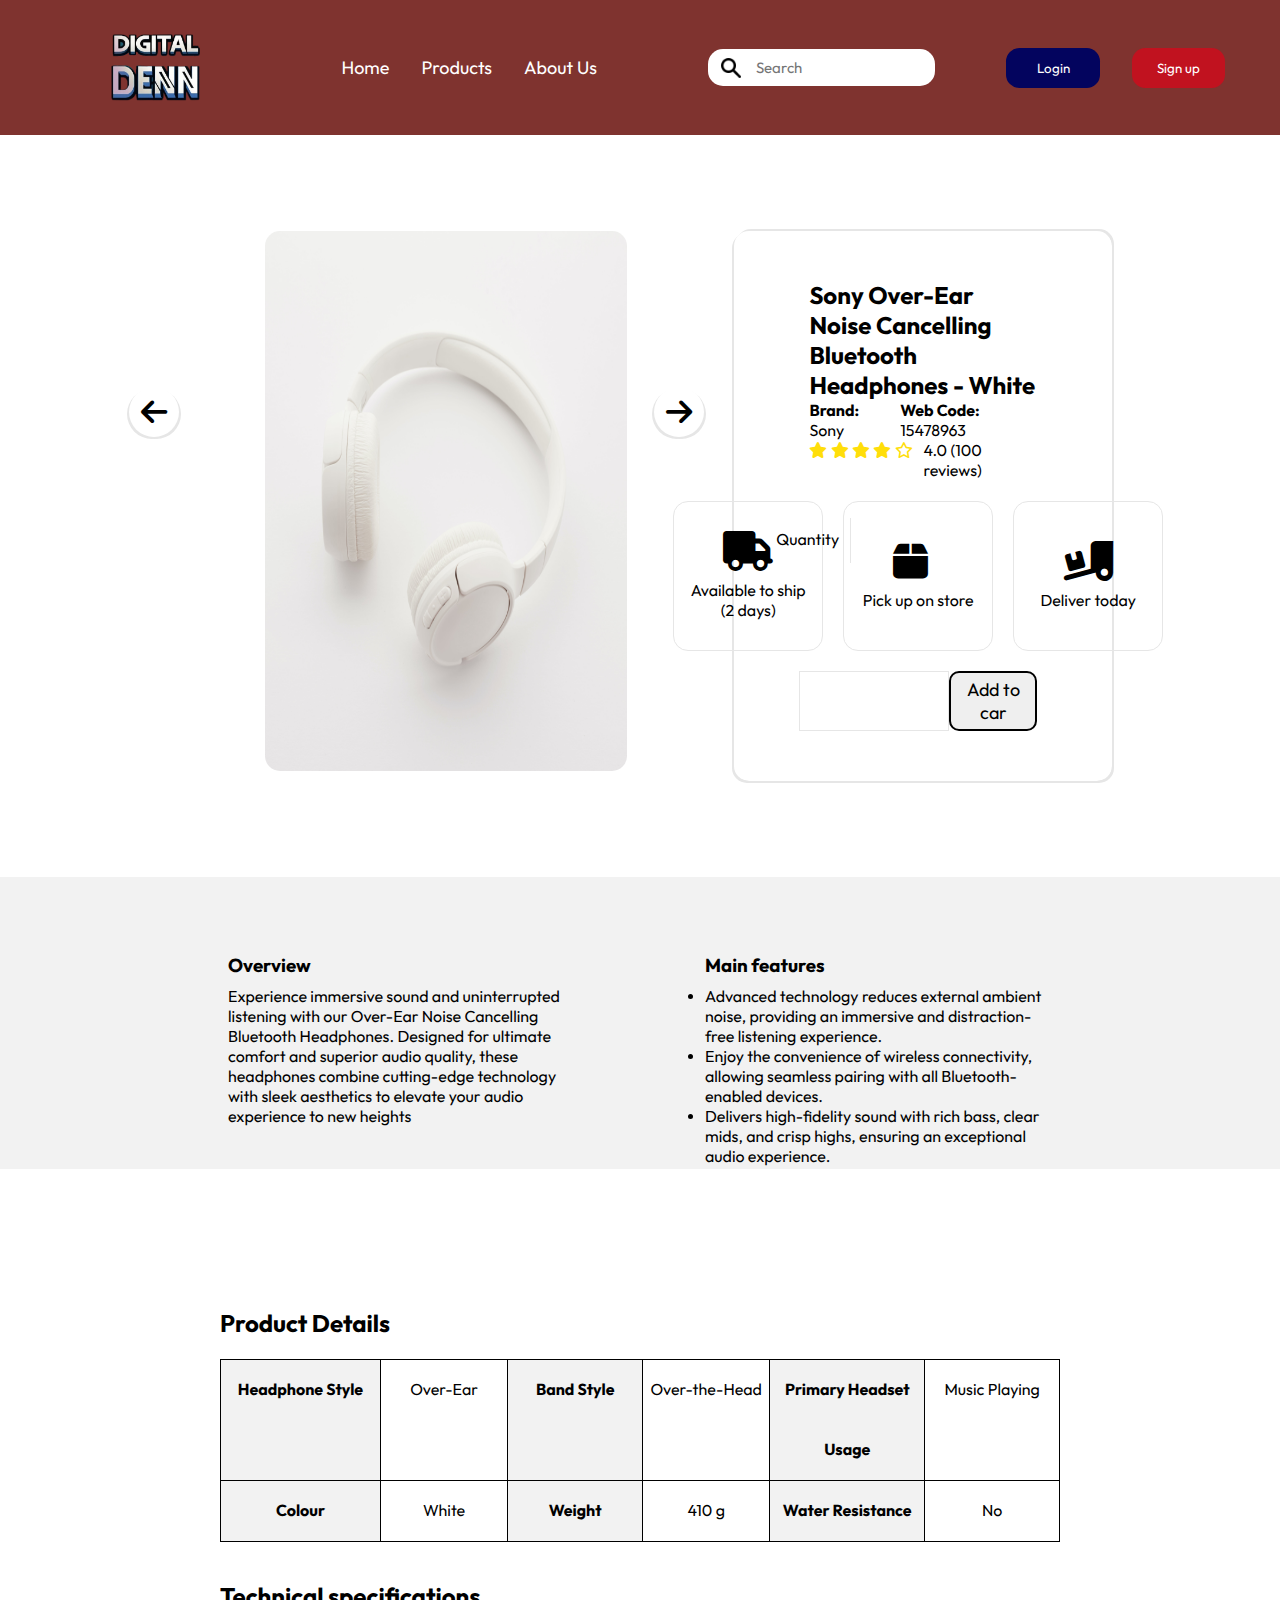
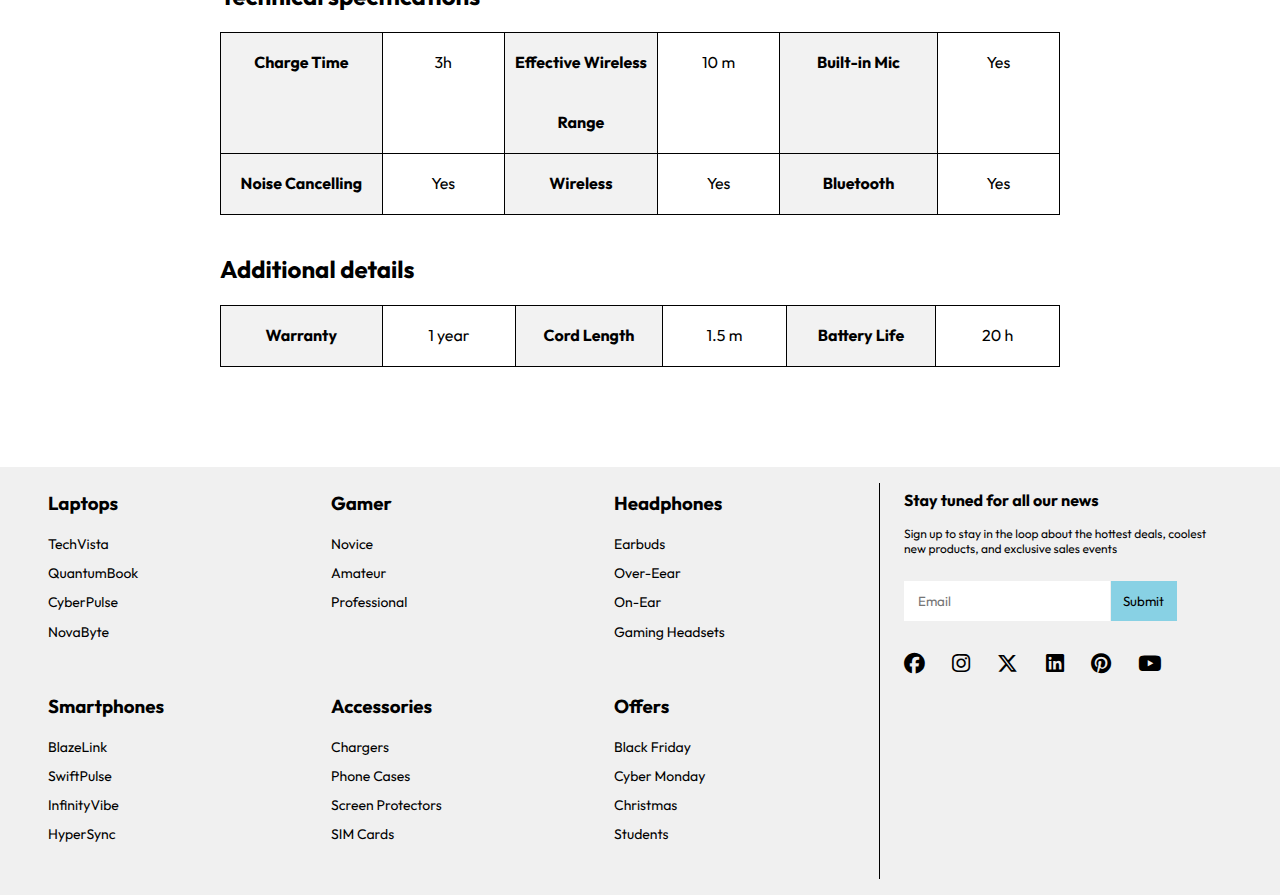
==== product.html @ 049ca64c "fixed merge conflict" ====
<!DOCTYPE html>
<html lang="en" dir="ltr">
    <head>
        <meta charset="utf-8">
        <meta name="v1ewport" content="width=device-width, initial-scale=1">
        <meta name="description" content="Joseph Terrado: Web developer">
        <meta name="keywords" content="web developer, web, developer, front-end, html, css, javascript, react, sql">
        <link rel="stylesheet" href="./assets/style/product.css" media="all">
        <link rel="shortcut icon" href="./assets/images/logo.png?v=2">
        <title>Products | Digital Den</title>
        <script src="assets/scripts/login.js" defer></script>
        <script src="assets/scripts/column-menu.js" defer></script>
        <script src="assets/scripts/footer-menu.js" defer></script>
    </head>
    <body>
        <header>
            <div class="flexbox">
                <div class="logo"><img src="./assets/images/logo.png" alt="webpage logo"></div>
                <nav>
                    <div class="menu-icon"><i class="fa-solid fa-bars"></i></div>
                    <div class="display-menu">
                        <ul>
                            <li><a href="./index.html">Home</a></li>
                            <li><a href="./product.html">Products</a></li>
                            <li><a href="">About Us</a></li>
                        </ul>
                    </div>
                    <ul>
                        <li><a href="./index.html">Home</a></li>
                        <li><a href="./product.html">Products</a></li>
                        <li><a href="">About Us</a></li>
                    </ul>
                </nav>
                <div class="search-div">
                    <div class="loupe"><i class="fa-solid fa-magnifying-glass"></i></div>
                    <input type="search" placeholder="Search" class="search1">
                    <div class="display-input"><input type="search" placeholder="Search" class="search2"></div>
                </div>
                <div class="access-div">
                    <div class="user-icon-div remove-on-login"><div><i class="fa-regular fa-user"></i></div></div>
                    <div class="user-logged-in-div"><div><i class="fa-regular fa-user"></i></div></div>
                    <button class="log-in remove-on-login">Login</button>
                    <button class="sign-up remove-on-login">Sign up</button>
                    <div class="display-account-buttons">
                        <button class="log-in remove-on-login">Login</button>
                        <button class="sign-up remove-on-login">Sign up</button>
                    </div>
                </div>
            </div>
        </header>
        <main>
                <section class="row container sections-detail-products">
                    <div class="column product-image ">
                        <!--Photo by Sound On: https://www.pexels.com/photo/white-wireless-headphones-3394650/-->
                        <figure class="flex-center">
                            <img src="./assets/images/headphones-1.jpg"/>
                        </figure>
                        <div class="flex-center right-arrow">
                            <i class="fa-solid fa-arrow-right"></i>
                        </div>
                        <div class="flex-center left-arrow">
                            <i class="fa-solid fa-arrow-left"></i>
                        </div>
                        
                    </div >
                    <div class="column product-overview flex-center">
                        <div class="product-titles">
                             <h2>Sony Over-Ear Noise Cancelling Bluetooth Headphones - White</h2>
                             <div class="product-details row">
                                <p><span class="bold-letter">Brand: </span>Sony</p>
                                <p><span class="bold-letter">Web Code: </span> 15478963</p>
                             </div>
                            <div class="reviews-section row ">
                                <div class="review-stars">
                                     <i class="fa-solid fa-star"></i>
                                     <i class="fa-solid fa-star"></i>
                                     <i class="fa-solid fa-star"></i>
                                     <i class="fa-solid fa-star"></i>
                                     <i class="fa-regular fa-star"></i>
                                 </div>
                                 <p>4.0 (100 reviews)</p>
                             </div>
                        </div>
                        <div class="row">
                            <div class="column purchase-options flex-center">
                                <i class="fa-solid fa-truck shipping-items"></i>
                                <p>Available to ship</p>
                                <p>(2 days)</p>
                            </div >
                            <div class="column purchase-options flex-center">
                                <i class="fa-solid fa-box shipping-items"></i>
                                <p>Pick up on store</p>
                            </div >
                            <div class="column purchase-options flex-center">
                                <i class="fa-solid fa-truck-ramp-box shipping-items"></i>
                                <p>Deliver today</p>
                            </div >
                        </div>
                        <div class="add-quantity-options ">
                             <p>Quantity</p>
                             <input type="text" class="quantity">
                             <button class="add-to-car">Add to car</button>
                        </div>
                    </div>
                </section>

                <section class="product-specifications sections-detail-products">
                    <div class="row container">
                        <div class="column product-description ">
                            <h3> Overview</h3>    
                            <p>
                                Experience immersive sound and uninterrupted listening with our Over-Ear Noise Cancelling Bluetooth Headphones. Designed for ultimate comfort and superior audio quality, 
                                these headphones combine cutting-edge technology with sleek aesthetics to elevate your 
                                audio experience to new heights
                            </p>
                        </div >
                        <div class="column product-description ">
                            <h3> Main features</h3>    
                            <ul>
                                 <li>Advanced technology reduces external ambient noise, providing an immersive and distraction-free listening experience.</li>

                                 <li>Enjoy the convenience of wireless connectivity, allowing seamless pairing with all Bluetooth-enabled devices.</li>

                                 <li>Delivers high-fidelity sound with rich bass, clear mids, and crisp highs, ensuring an exceptional audio experience.</li>
                            </ul>
                        </div>
                    </div>
                </section>

                <section class="product-specifications-tables container sections-detail-products">
                    <div>
                    <h2>Product Details</h2>
                    <table class="table">
                        <tr>
                          <td>Headphone Style</td>
                          <td>Over-Ear</td>
                          <td>Band Style</td>
                          <td>Over-the-Head</td>
                          <td>Primary Headset Usage</td>
                          <td>Music Playing</td>
                        </tr>
                        <tr>
                          <td>Colour</td>
                          <td>White</td>
                          <td>Weight</td>
                          <td>410 g</td>
                          <td>Water Resistance</td>
                          <td>No</td>
                        </tr>
                      </table>
                    </div>
                    <div>
                      <h2>Technical specifications</h2>
                      <table class="table">
                          <tr>
                            <td>Charge Time</td>
                            <td>3h</td>
                            <td>Effective Wireless Range</td>
                            <td>10 m</td>
                            <td>Built-in Mic</td>
                            <td>Yes</td>
                          </tr>
                          <tr>
                            <td>Noise Cancelling</td>
                            <td>Yes</td>
                            <td>Wireless</td>
                            <td>Yes</td>
                            <td>Bluetooth</td>
                            <td>Yes</td>
                          </tr>
                        </table>
                    </div>
                    <div>
                        <h2>Additional details</h2>
                        <table class="table">
                            <tr>
                              <td>Warranty</td>
                              <td>1 year</td>
                              <td>Cord Length</td>
                              <td>1.5 m</td>
                              <td>Battery Life</td>
                              <td>20 h</td>
                            </tr>
                          </table>
                      </div>
                </section>
        </main>
        <footer>
            <div class="container flex-footer">
                <section class="user-help-section">
                    <div class="list-user-section">
                        <i class="fa-solid fa-arrow-down"></i>
                        <h3>Laptops</h3>
                        <ul>
                            <li><a href="">TechVista</a></li>
                            <li><a href="">QuantumBook</a></li>
                            <li><a href="">CyberPulse</a></li>
                            <li><a href="">NovaByte</a></li>
                        </ul>
                    </div>
                    <div class="list-user-section">
                        <i class="fa-solid fa-arrow-down"></i>
                        <h3>Gamer</h3>
                        <ul>
                            <li><a href="">Novice</a></li>
                            <li><a href="">Amateur</a></li>
                            <li><a href="">Professional</a></li>
                        </ul>
                    </div>
                    <div class="list-user-section">
                        <i class="fa-solid fa-arrow-down"></i>
                        <h3>Headphones</h3>
                        <ul>
                            <li><a href="">Earbuds</a></li>
                            <li><a href="">Over-Eear</a></li>
                            <li><a href="">On-Ear</a></li>
                            <li><a href="">Gaming Headsets</a></li>
                        </ul>
                    </div>
                    <div class="list-user-section">
                        <i class="fa-solid fa-arrow-down"></i>
                        <h3>Smartphones</h3>
                        <ul>
                            <li><a href="">BlazeLink</a></li>
                            <li><a href="">SwiftPulse</a></li>
                            <li><a href="">InfinityVibe</a></li>
                            <li><a href="">HyperSync</a></li>
                        </ul>
                    </div>
                    <div class="list-user-section">
                        <i class="fa-solid fa-arrow-down"></i>
                        <h3>Accessories</h3>
                        <ul>
                            <li><a href="">Chargers</a></li>
                            <li><a href="">Phone Cases</a></li>
                            <li><a href="">Screen Protectors</a></li>
                            <li><a href="">SIM Cards</a></li>
                        </ul>
                    </div>
                    <div class="list-user-section">
                        <i class="fa-solid fa-arrow-down"></i>
                        <h3>Offers</h3>
                        <ul>
                            <li><a href="">Black Friday</a></li>
                            <li><a href="">Cyber Monday</a></li>
                            <li><a href="">Christmas</a></li>
                            <li><a href="">Students</a></li>
                        </ul>
                    </div>
                </section>
                <section class="user-contact-section">
                    <div class="suscription-div">
                        <section>
                            <h4>Stay tuned for all our news</h4>
                            <p>Sign up to stay in the loop about 
                                the hottest deals, coolest new products, 
                                and exclusive sales events</p>
                        </section>
                        <form>
                            <input type="text" placeholder="Email">
                            <input type="submit">
                        </form>
                        <div class="social-media-icons">
                            <a href = "https://www.facebook.com"><i class="fa-brands fa-facebook"></i></a>
                            <a href = "https://www.instagram.com"><i class="fa-brands fa-instagram"></i></a>
                            <a href = "https://www.x.com"><i class="fa-brands fa-x-twitter"></i></a>
                            <a href = "https://www.linkedin.com"><i class="fa-brands fa-linkedin"></i></a>
                            <a href = "https://www.pinterest.com"><i class="fa-brands fa-pinterest"></i></a>
                            <a href = "https://www.youtube.com"><i class="fa-brands fa-youtube"></i></a>
                        </div>
                    </div>
                </section>
            </div>
        </footer> 

    </body>
---- assets/style/product.css ----
@charset "UTF-8";
@import url("./base.css");


.row{
  display: flex;
  gap: 10px;
}

.flex-center{
    display: flex;
    align-items: center;
    justify-content: center;
    flex-direction: column;
}
.column{
    height: 550px;
    border-radius: 15px;
}

.product-image {
    width: 60%;
}

.product-overview {
    width: 40%;
}

.product-image figure img{
    height: 540px;
    width: 65%;
    border-radius: 15px;
}


.product-image div{
    top:43%;
    background-color:var(--white-bg-color);
    height: 50px;
    width: 50px;
    border-radius: 50%;
    box-shadow: 2px 2px #e6e6e6, -2px 2px #e6e6e6;
    cursor: pointer;
}

.bold-letter{
    font-weight: bold;
}

.product-image i{
    font-size: 30px;
}

.product-image .left-arrow{
    position: absolute;
    right: 86%;
}

.product-image .right-arrow{
    position: absolute;
    right: 45%;
}

.review-stars{
    width: 110px;
}

.review-stars i{
    color: #ffde0a;
}

.product-overview{
    box-shadow: 2px 2px #e6e6e6, -2px 2px #e6e6e6, 2px -2px #e6e6e6;
    padding: 25px;
}
.left-space{
    margin-left: 20px;
}

.row .purchase-options{
    border: 1px solid #e6e6e6;
    height: 150px;
    width: 150px;
    margin-top: 20px;
    margin-right: 10px;
    flex-direction: column;
    cursor: pointer;
}

.purchase-options .shipping-items{
    color: #000000;
    height: 50px;
    width: 50px;
    font-size: 40px;
}

.add-to-car{
    font-size: 18px;
    margin-right: 10px;
    height: 60px;
    width: 310px;
    border: 2px solid #000000;
    border-radius: 10px;
    margin-top: 20px;
}

.quantity{
    margin-top: 20px;
    border:1px solid #e6e6e6 ;
    width: 150px;
    height: 60px;
    text-align: center;
    padding-left: 90px;

}
.add-quantity-options {
    width: 100%;
    padding: 0 40px 0 40px;
    display: flex;
    justify-content: space-between;

}
.add-quantity-options p{
    position: absolute;
    top: 57.5%;
    right: 33.5%;
    width: 75px;
    height: 45px;
    line-height: 45px;
    border-right: 1px solid #e6e6e6 ;
}

.product-titles{
    padding: 0 50px 0 50px;
}

.product-description{
    height: 260px;
    padding: 60px;
    width: 50%;
}

.product-specifications{
    background-color: #f2f2f2;
}

.product-specifications h3{
    margin-bottom: 10px;
}

.sections-detail-products{
    margin-top: 80px;
}

.table{
    width: 100%;
    border: 1px solid #000000;
    border-collapse: collapse;
}

.table td{
    border: 1px solid #000000;
    width: 400px;
    height: 60px;
    text-align: center;
    line-height: 60px;
}

.table td:nth-child(odd){
    background-color: #f2f2f2;
    font-weight: bold;
}

.product-specifications-tables{
    padding: 60px;
}

.product-specifications-tables div {
    margin-bottom: 40px;
}

.product-specifications-tables div h2{
    margin-bottom: 20px;
}


/*------------------------------*/
/*----- RESPONSIVE DESIGN ------*/
/*------------------------------*/
@media screen and (max-width: 1028px) {
    
}


@media screen and (max-width: 897px) {
    
}

@media screen and (max-width: 803px) {
    
}

@media screen and (max-width: 526px) {

}

@media screen and (max-width: 410px) {

}
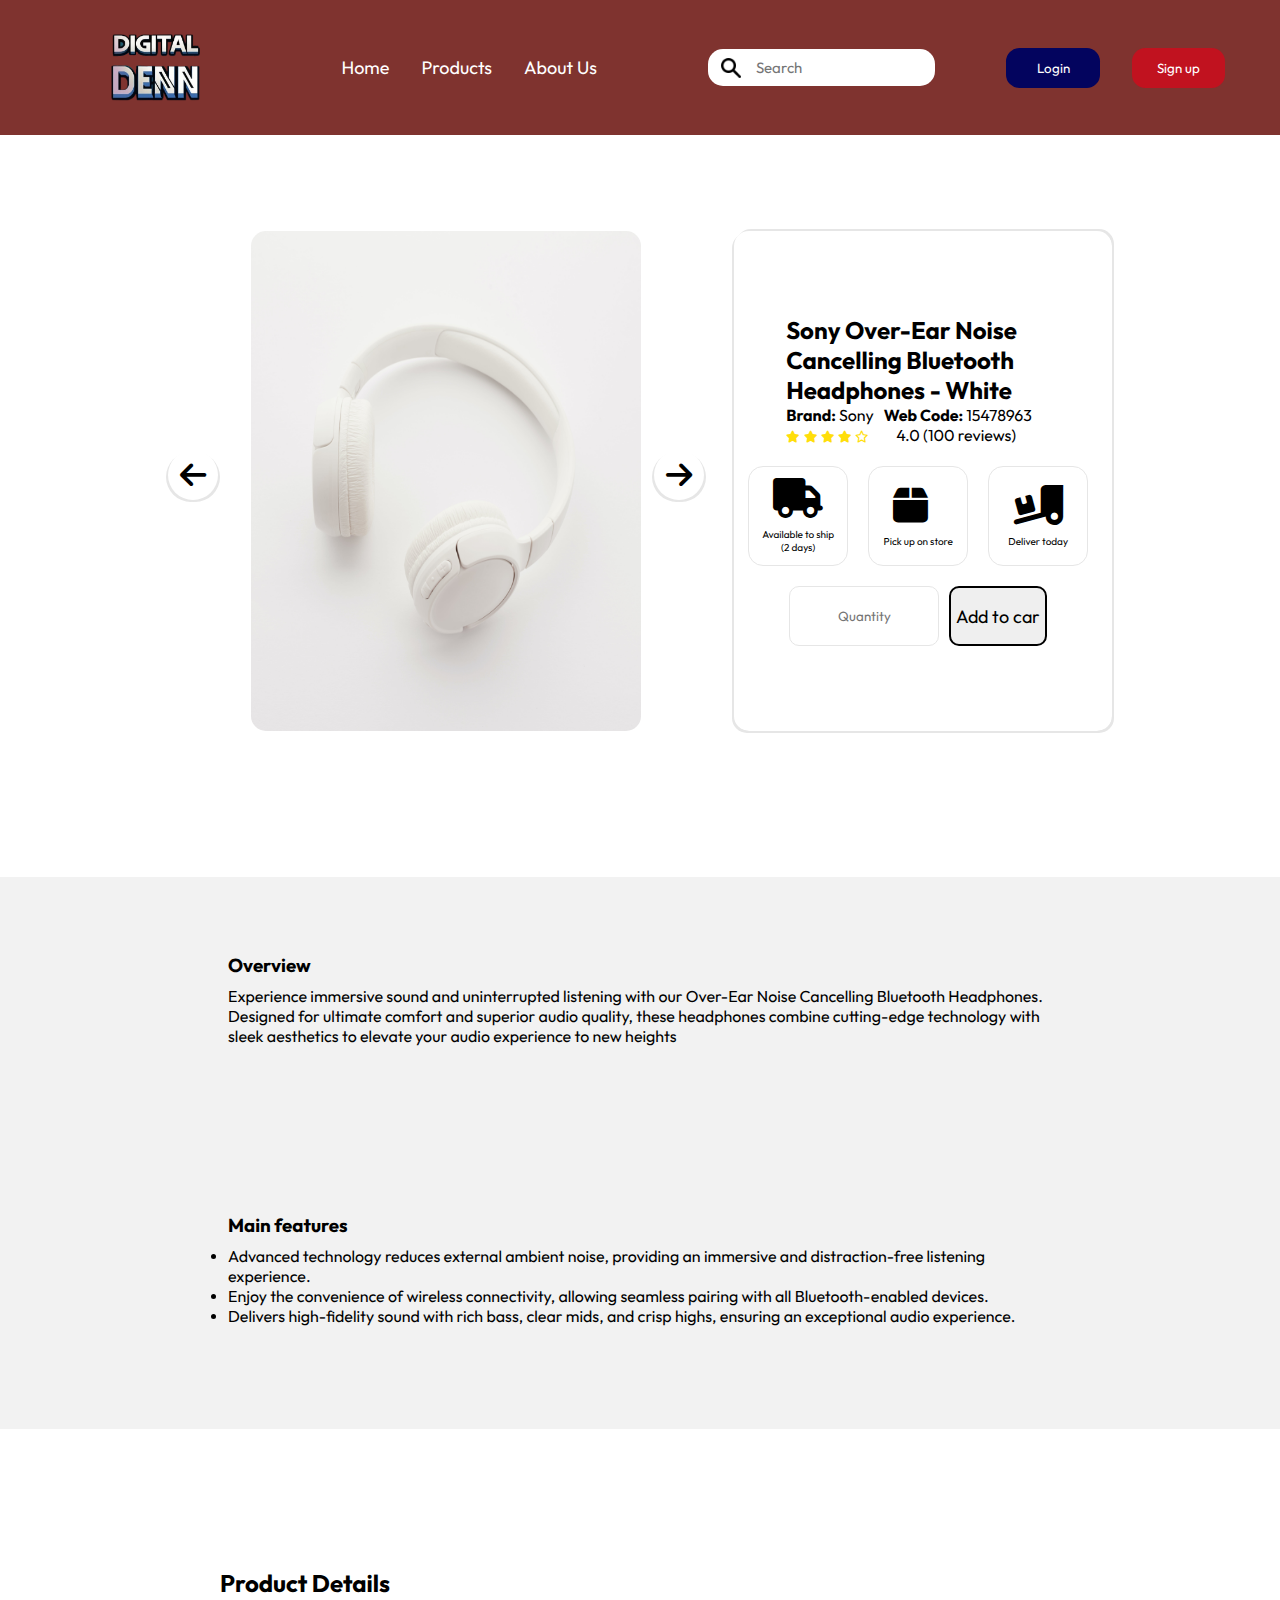
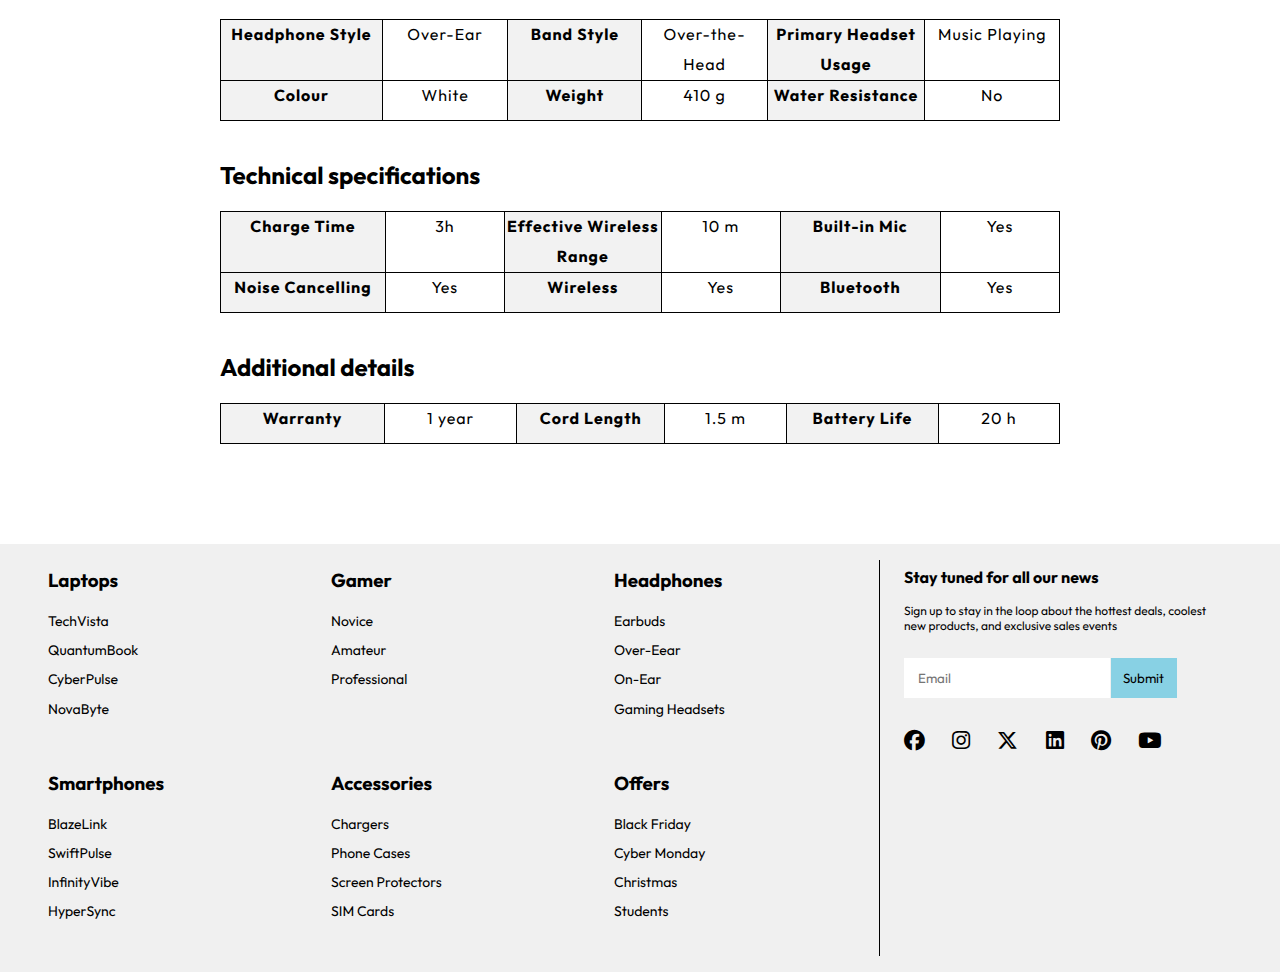
==== commit 528ac85c: "responsive design" ====
--- a/product.html
+++ b/product.html
@@ -6,11 +6,7 @@
         <meta name="description" content="Joseph Terrado: Web developer">
         <meta name="keywords" content="web developer, web, developer, front-end, html, css, javascript, react, sql">
         <link rel="stylesheet" href="./assets/style/product.css" media="all">
-        <link rel="shortcut icon" href="./assets/images/logo.png?v=2">
-        <title>Products | Digital Den</title>
-        <script src="assets/scripts/login.js" defer></script>
-        <script src="assets/scripts/column-menu.js" defer></script>
-        <script src="assets/scripts/footer-menu.js" defer></script>
+        <title>Home Page</title>
     </head>
     <body>
         <header>
@@ -37,8 +33,7 @@
                     <div class="display-input"><input type="search" placeholder="Search" class="search2"></div>
                 </div>
                 <div class="access-div">
-                    <div class="user-icon-div remove-on-login"><div><i class="fa-regular fa-user"></i></div></div>
-                    <div class="user-logged-in-div"><div><i class="fa-regular fa-user"></i></div></div>
+                    <div class="user-icon-div"><div><i class="fa-regular fa-user"></i></div></div>
                     <button class="log-in remove-on-login">Login</button>
                     <button class="sign-up remove-on-login">Sign up</button>
                     <div class="display-account-buttons">
@@ -81,7 +76,7 @@
                                  <p>4.0 (100 reviews)</p>
                              </div>
                         </div>
-                        <div class="row">
+                        <div class="items-row">
                             <div class="column purchase-options flex-center">
                                 <i class="fa-solid fa-truck shipping-items"></i>
                                 <p>Available to ship</p>
@@ -97,15 +92,14 @@
                             </div >
                         </div>
                         <div class="add-quantity-options ">
-                             <p>Quantity</p>
-                             <input type="text" class="quantity">
+                             <input type="text" class="quantity" placeholder="Quantity">
                              <button class="add-to-car">Add to car</button>
                         </div>
                     </div>
                 </section>
 
                 <section class="product-specifications sections-detail-products">
-                    <div class="row container">
+                    <div class="row-product container">
                         <div class="column product-description ">
                             <h3> Overview</h3>    
                             <p>
--- a/assets/style/product.css
+++ b/assets/style/product.css
@@ -6,6 +6,11 @@
   display: flex;
   gap: 10px;
 }
+.items-row{
+    display: flex;
+    gap: 10px;
+}
+
 
 .flex-center{
     display: flex;
@@ -110,8 +115,8 @@
     width: 150px;
     height: 60px;
     text-align: center;
-    padding-left: 90px;
-
+    border-radius: 10px;
+    padding-left: 20px;
 }
 .add-quantity-options {
     width: 100%;
@@ -187,23 +192,255 @@
 /*------------------------------*/
 /*----- RESPONSIVE DESIGN ------*/
 /*------------------------------*/
+@media screen and (max-width: 1224px) {
+    .reviews-section i {
+        font-size: 12px;
+    }
+    .review-stars{
+        width: 100px;
+    }
+
+    .row .purchase-options{
+        height: 100px;
+        width: 100px;
+    }
+
+    .purchase-options i{
+        font-size: 10px;
+    }
+    .purchase-options p{
+        font-size: 10px;
+    }
+    .product-image {
+        width: 60%;
+    }
+    
+    .product-overview{
+        width: 40%;
+        padding: 5px;
+        height: 500px;
+    }
+    
+    .product-image figure img{
+        height: 500px;
+        width: 70%;
+        border-radius: 15px;
+    }
+    
+    .product-image .left-arrow{
+        position: absolute;
+        top: 50%;
+        right: 83%;
+    }
+    
+    .product-image .right-arrow{
+        position: absolute;
+        top: 50%;
+        right: 45%;
+    }
+
+
+    .product-description {
+        width: 100%;
+    }
+
+    .table td{
+        border: 1px solid #000000;
+        width: 400px;
+        height: 40px;
+        text-align: center;
+        letter-spacing: 1px;
+        line-height: 30px;
+    }
+
+    .add-quantity-options {
+        width: 100%;
+        padding: 0 50px 0 50px;
+        display: flex;
+        gap: 10px;
+        justify-content: space-between;
+    }
+
+    .quantity{
+        padding: 10px;
+    }
+
+    .product-titles{
+        padding: 0 10px 0 10px;
+        width: 80%;
+    }
+    
+}
+
+@media screen and (max-width: 1477px) {
+    .reviews-section i {
+        font-size: 12px;
+    }
+    .review-stars{
+        width: 100px;
+    }
+
+    .row .purchase-options{
+        height: 100px;
+        width: 100px;
+    }
+
+    .purchase-options i{
+        font-size: 10px;
+    }
+    .purchase-options p{
+        font-size: 10px;
+    }
+    .product-image {
+        width: 60%;
+    }
+    
+    .product-overview{
+        width: 40%;
+        padding: 5px;
+        height: 500px;
+    }
+    
+    .product-image figure img{
+        height: 500px;
+        width: 70%;
+        border-radius: 15px;
+    }
+    
+    .product-image .left-arrow{
+        position: absolute;
+        top: 50%;
+        right: 83%;
+    }
+    
+    .product-image .right-arrow{
+        position: absolute;
+        top: 50%;
+        right: 45%;
+    }
+
+
+    .product-description {
+        width: 100%;
+    }
+
+    .table td{
+        border: 1px solid #000000;
+        width: 400px;
+        height: 40px;
+        text-align: center;
+        letter-spacing: 1px;
+        line-height: 30px;
+    }
+
+    .add-quantity-options {
+        width: 100%;
+        padding: 0 50px 0 50px;
+        display: flex;
+        gap: 10px;
+        justify-content: space-between;
+    }
+
+    .quantity{
+        padding: 10px;
+    }
+
+    .product-titles{
+        padding: 0 10px 0 10px;
+        width: 80%;
+    }
+    
+}
+
 @media screen and (max-width: 1028px) {
+    .reviews-section i {
+        font-size: 15px;
+    }
+    .review-stars{
+        width: 150px;
+    }
+
+    .row .purchase-options{
+        height: 130px;
+        width: 130px;
+    }
+    .row{
+        flex-direction: column;
+    }
+    .product-image {
+        width: 100%;
+    }
+    
+    .product-overview{
+        width: 100%;
+        padding: 15px;
+    }
+    
+    .product-image figure img{
+        height: 540px;
+        width: 90%;
+        border-radius: 15px;
+    }
+    
+    .product-image .left-arrow{
+        position: absolute;
+        top: 50%;
+        right: 83%;
+    }
+    
+    .product-image .right-arrow{
+        position: absolute;
+        top: 50%;
+        right: 12%;
+    }
+
+    .add-quantity-options p{
+        position: absolute;
+        top: 57.5%;
+        right: 33.5%;
+        width: 75px;
+        height: 45px;
+        line-height: 45px;
+        border-right: 1px solid #e6e6e6 ;
+    }
+    .product-description {
+        width: 100%;
+    }
+
+    .table td{
+        border: 1px solid #000000;
+        width: 400px;
+        height: 40px;
+        text-align: center;
+        letter-spacing: 1px;
+        line-height: 30px;
+    }
+
+    .add-quantity-options {
+        width: 100%;
+        padding: 0 80px 0 80px;
+        display: flex;
+        justify-content: space-between;
+    }
+
+    .quantity{
+        padding: 10px;
+    }
+
+    .product-titles{
+        padding: 0 80px 0 80px;
+    }
     
 }
 
 
 @media screen and (max-width: 897px) {
-    
-}
-
-@media screen and (max-width: 803px) {
-    
-}
-
-@media screen and (max-width: 526px) {
-
-}
-
-@media screen and (max-width: 410px) {
-
-}+    .add-quantity-options {
+        width: 100%;
+        padding: 0 40px 0 40px;
+
+    }
+    .add-to-car{
+        width: 200px;
+    }
+}
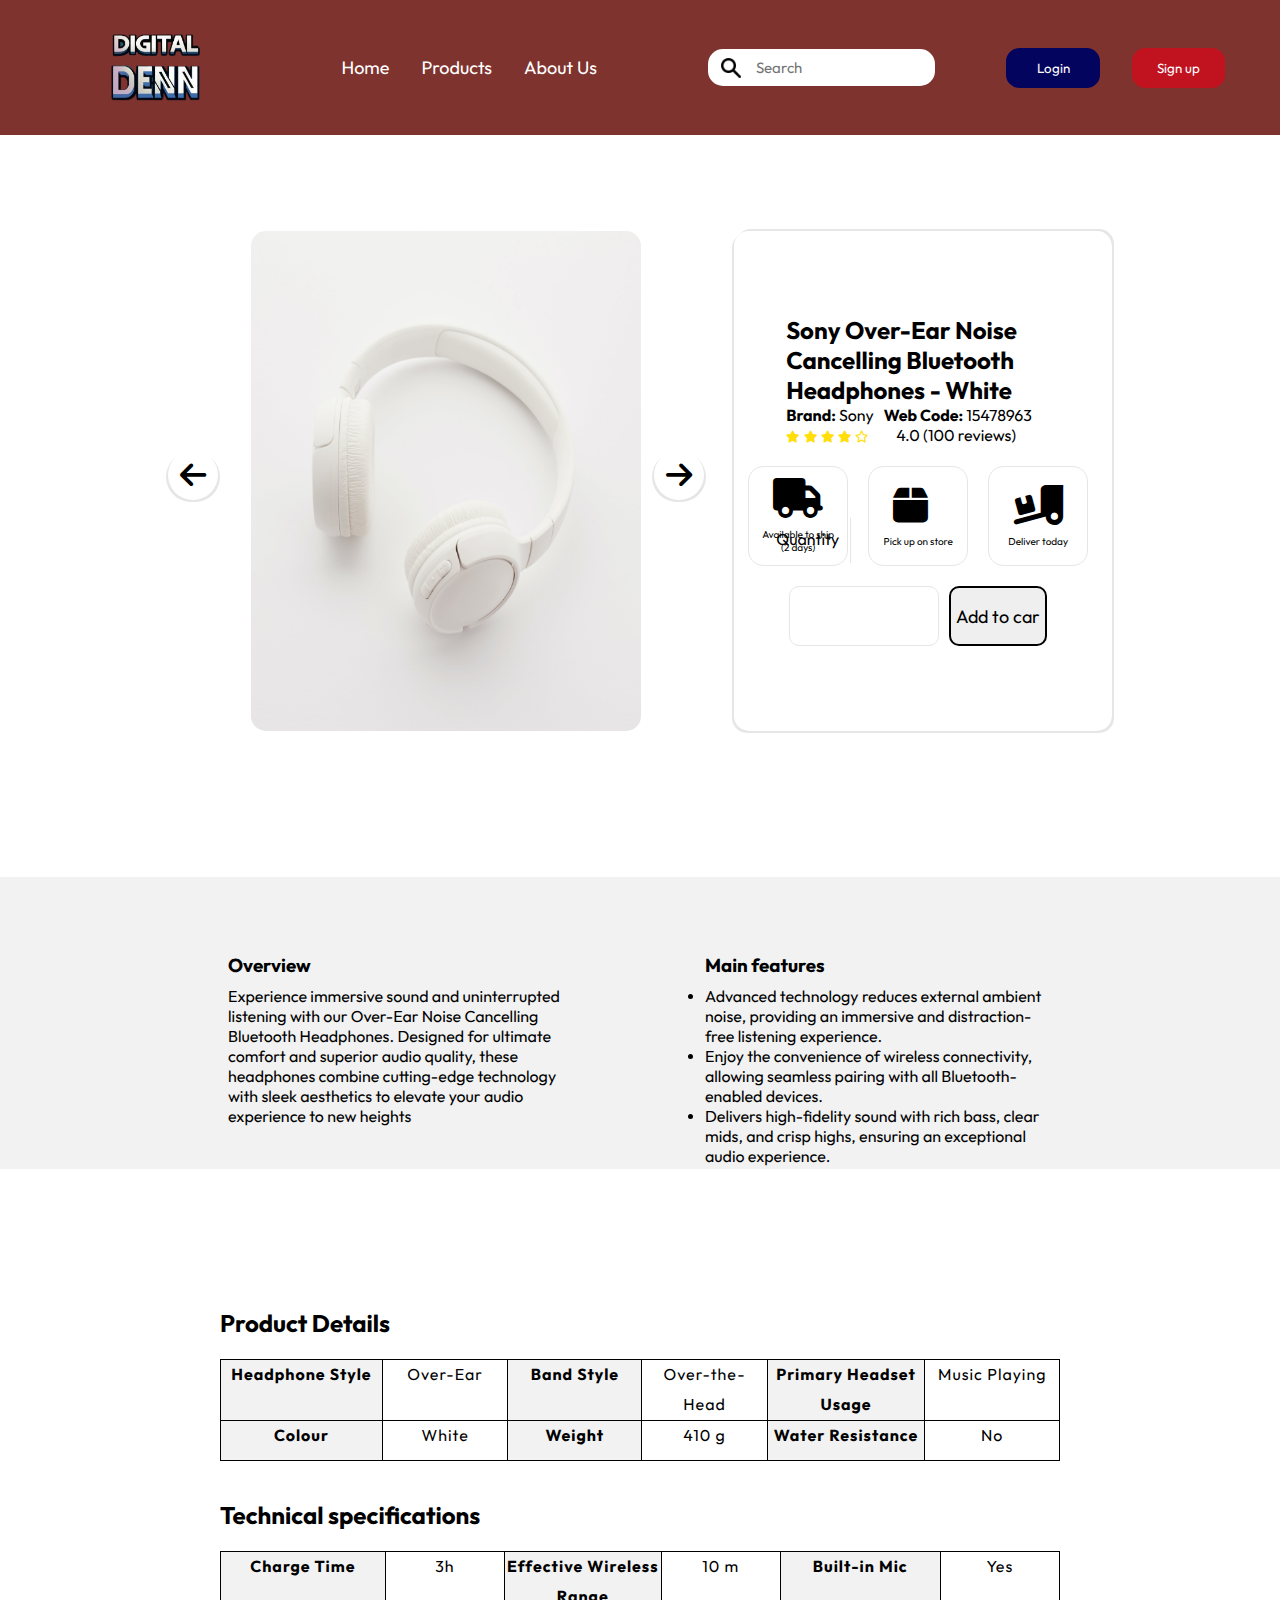
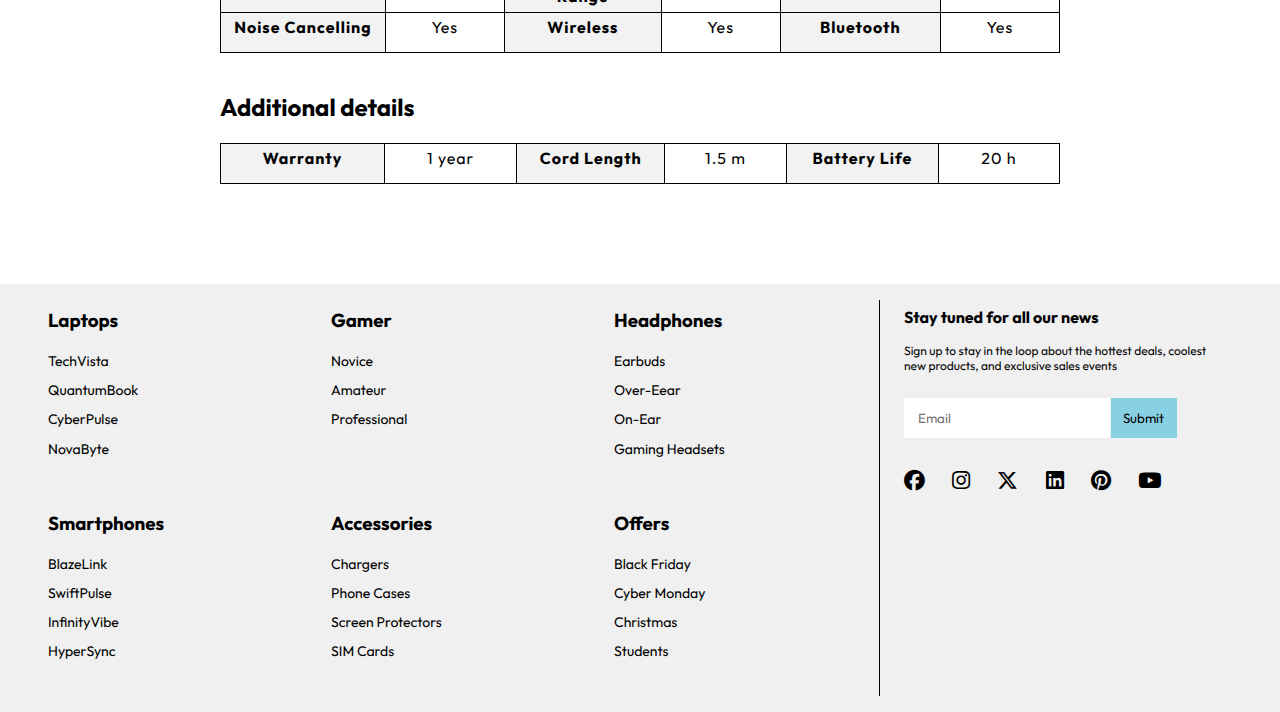
==== commit e4b7d4ab: "Merge pull request #19 from nickbelb/cleanup-1" ====
--- a/product.html
+++ b/product.html
@@ -6,7 +6,11 @@
         <meta name="description" content="Joseph Terrado: Web developer">
         <meta name="keywords" content="web developer, web, developer, front-end, html, css, javascript, react, sql">
         <link rel="stylesheet" href="./assets/style/product.css" media="all">
-        <title>Home Page</title>
+        <link rel="shortcut icon" href="./assets/images/logo.png?v=2">
+        <title>Products | Digital Den</title>
+        <script src="assets/scripts/login.js" defer></script>
+        <script src="assets/scripts/column-menu.js" defer></script>
+        <script src="assets/scripts/footer-menu.js" defer></script>
     </head>
     <body>
         <header>
@@ -33,7 +37,8 @@
                     <div class="display-input"><input type="search" placeholder="Search" class="search2"></div>
                 </div>
                 <div class="access-div">
-                    <div class="user-icon-div"><div><i class="fa-regular fa-user"></i></div></div>
+                    <div class="user-icon-div remove-on-login"><div><i class="fa-regular fa-user"></i></div></div>
+                    <div class="user-logged-in-div"><div><i class="fa-regular fa-user"></i></div></div>
                     <button class="log-in remove-on-login">Login</button>
                     <button class="sign-up remove-on-login">Sign up</button>
                     <div class="display-account-buttons">
@@ -76,7 +81,7 @@
                                  <p>4.0 (100 reviews)</p>
                              </div>
                         </div>
-                        <div class="items-row">
+                        <div class="row">
                             <div class="column purchase-options flex-center">
                                 <i class="fa-solid fa-truck shipping-items"></i>
                                 <p>Available to ship</p>
@@ -92,14 +97,15 @@
                             </div >
                         </div>
                         <div class="add-quantity-options ">
-                             <input type="text" class="quantity" placeholder="Quantity">
+                             <p>Quantity</p>
+                             <input type="text" class="quantity">
                              <button class="add-to-car">Add to car</button>
                         </div>
                     </div>
                 </section>
 
                 <section class="product-specifications sections-detail-products">
-                    <div class="row-product container">
+                    <div class="row container">
                         <div class="column product-description ">
                             <h3> Overview</h3>    
                             <p>
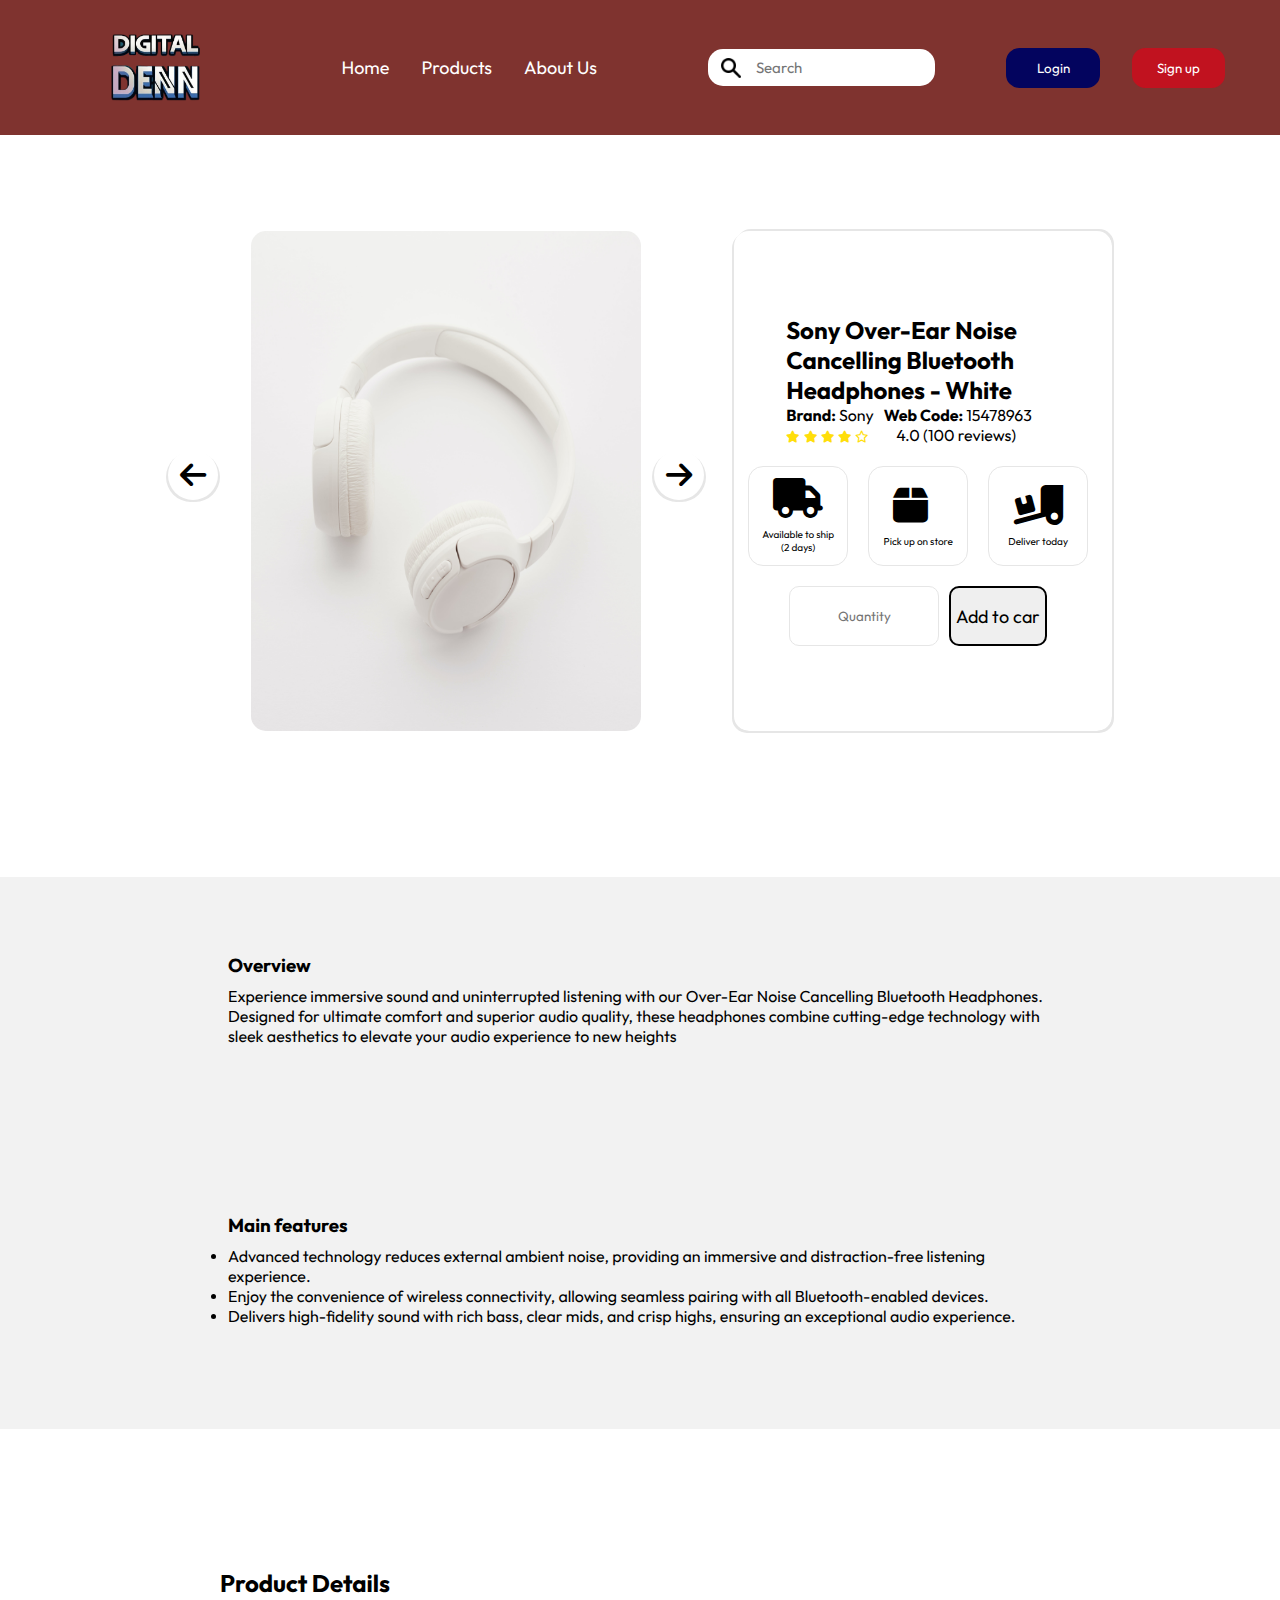
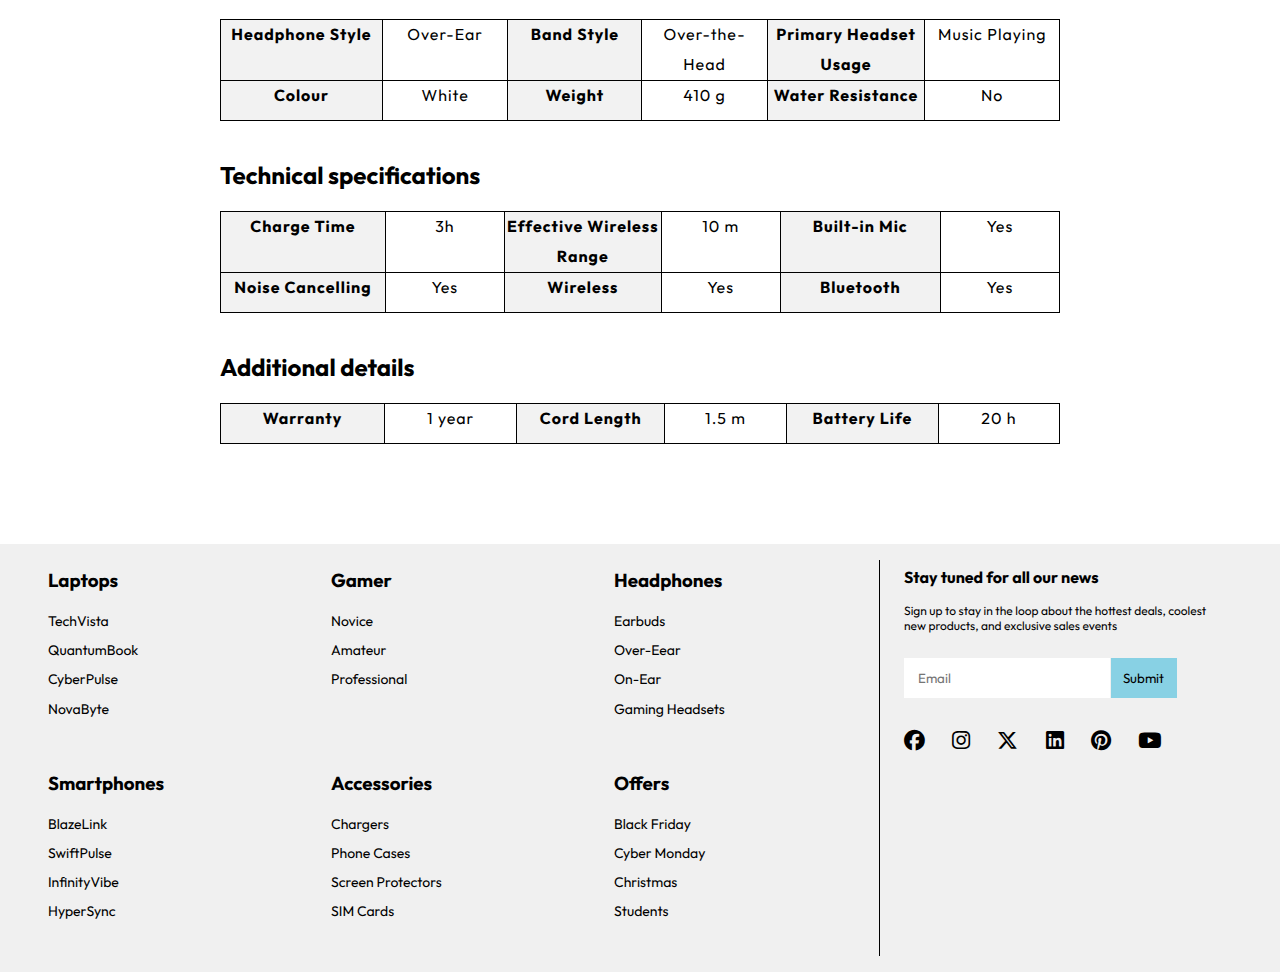
==== commit 645a164e: "Merge pull request #20 from nickbelb/product-details" ====
--- a/product.html
+++ b/product.html
@@ -81,7 +81,7 @@
                                  <p>4.0 (100 reviews)</p>
                              </div>
                         </div>
-                        <div class="row">
+                        <div class="items-row">
                             <div class="column purchase-options flex-center">
                                 <i class="fa-solid fa-truck shipping-items"></i>
                                 <p>Available to ship</p>
@@ -97,15 +97,14 @@
                             </div >
                         </div>
                         <div class="add-quantity-options ">
-                             <p>Quantity</p>
-                             <input type="text" class="quantity">
+                             <input type="text" class="quantity" placeholder="Quantity">
                              <button class="add-to-car">Add to car</button>
                         </div>
                     </div>
                 </section>
 
                 <section class="product-specifications sections-detail-products">
-                    <div class="row container">
+                    <div class="row-product container">
                         <div class="column product-description ">
                             <h3> Overview</h3>    
                             <p>
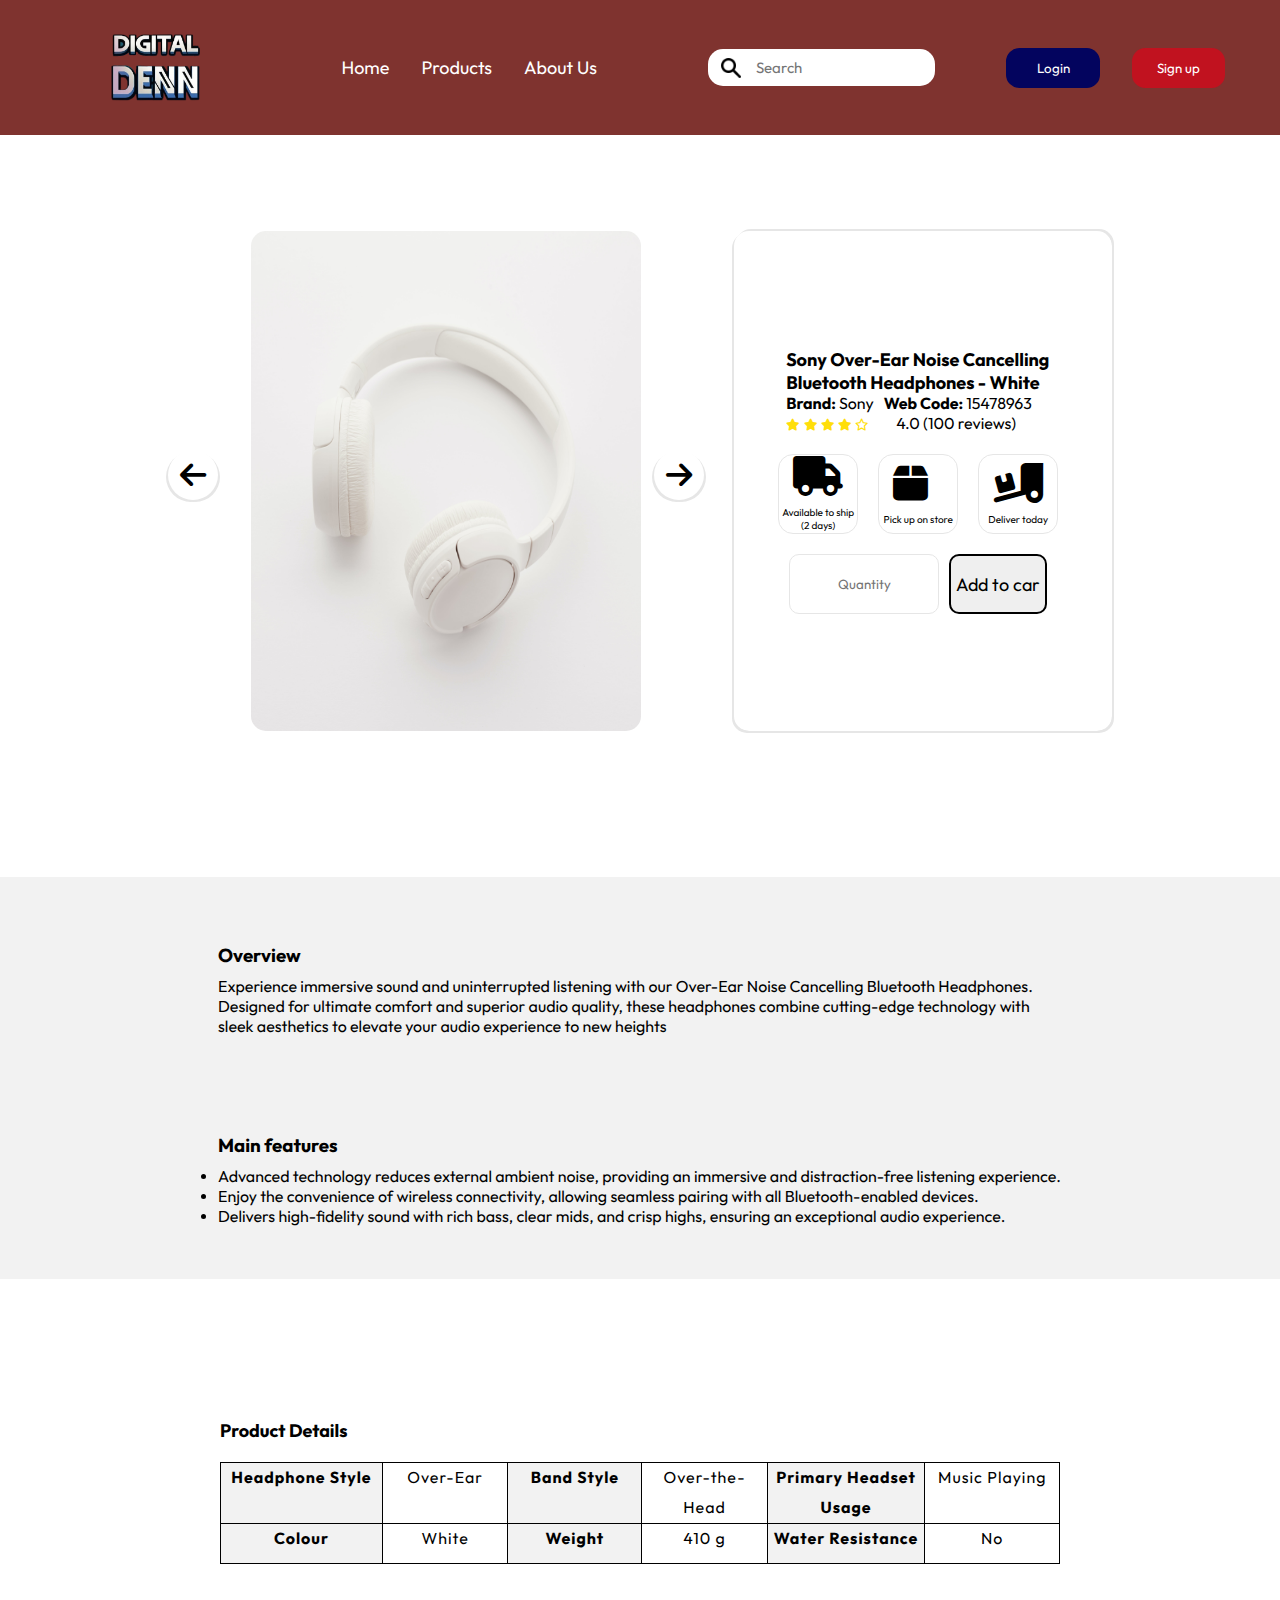
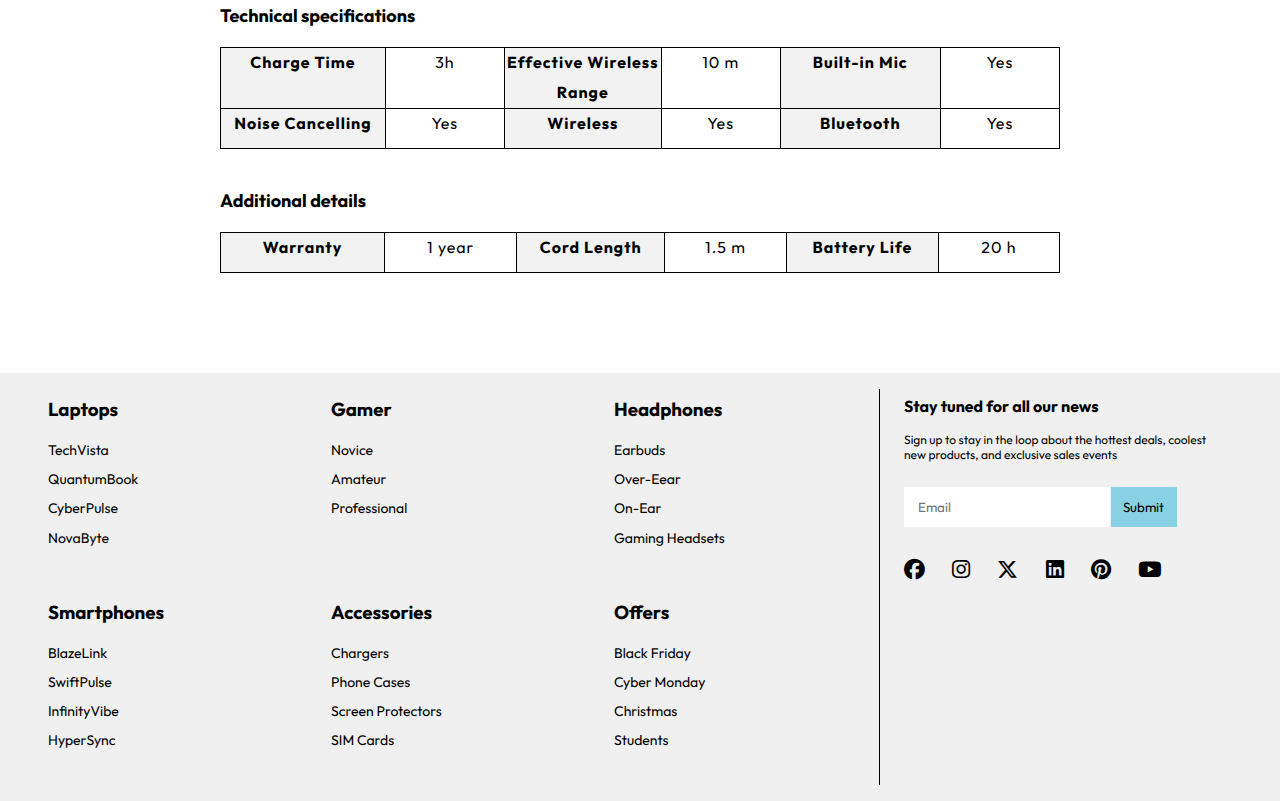
==== commit 15773633: "fixing responsive design bugs" ====
--- a/product.html
+++ b/product.html
@@ -6,11 +6,7 @@
         <meta name="description" content="Joseph Terrado: Web developer">
         <meta name="keywords" content="web developer, web, developer, front-end, html, css, javascript, react, sql">
         <link rel="stylesheet" href="./assets/style/product.css" media="all">
-        <link rel="shortcut icon" href="./assets/images/logo.png?v=2">
-        <title>Products | Digital Den</title>
-        <script src="assets/scripts/login.js" defer></script>
-        <script src="assets/scripts/column-menu.js" defer></script>
-        <script src="assets/scripts/footer-menu.js" defer></script>
+        <title>Home Page</title>
     </head>
     <body>
         <header>
@@ -37,8 +33,7 @@
                     <div class="display-input"><input type="search" placeholder="Search" class="search2"></div>
                 </div>
                 <div class="access-div">
-                    <div class="user-icon-div remove-on-login"><div><i class="fa-regular fa-user"></i></div></div>
-                    <div class="user-logged-in-div"><div><i class="fa-regular fa-user"></i></div></div>
+                    <div class="user-icon-div"><div><i class="fa-regular fa-user"></i></div></div>
                     <button class="log-in remove-on-login">Login</button>
                     <button class="sign-up remove-on-login">Sign up</button>
                     <div class="display-account-buttons">
@@ -104,7 +99,7 @@
                 </section>
 
                 <section class="product-specifications sections-detail-products">
-                    <div class="row-product container">
+                    <div class="description-row container">
                         <div class="column product-description ">
                             <h3> Overview</h3>    
                             <p>
--- a/assets/style/product.css
+++ b/assets/style/product.css
@@ -7,6 +7,11 @@
   gap: 10px;
 }
 .items-row{
+    display: flex;
+    gap: 10px;
+}
+
+.description-row{
     display: flex;
     gap: 10px;
 }
@@ -192,7 +197,114 @@
 /*------------------------------*/
 /*----- RESPONSIVE DESIGN ------*/
 /*------------------------------*/
-@media screen and (max-width: 1224px) {
+
+@media screen and (max-width: 1846px) {
+    .row .purchase-options{
+        height: 140px;
+        width: 140px;
+    }
+
+    h2{
+        font-size: 30px;
+    }
+    .purchase-options i{
+        font-size: 15px;
+    }
+    .purchase-options p{
+        font-size: 15px;
+    }
+    .add-quantity-options {
+        width: 100%;
+        padding: 0 40px 0 40px;
+        display: flex;
+        gap: 10px;
+        justify-content: space-between;
+    }
+
+}
+@media screen and (max-width: 1846px) {
+    h2{
+        font-size: 30px;
+    }
+}
+
+@media screen and (max-width: 1800px) {
+    h2{
+        font-size: 29px;
+    }
+}
+@media screen and (max-width: 1750px) {
+    h2{
+        font-size: 26px;
+    }
+}
+
+@media screen and (max-width: 1651px) {
+    h2{
+        font-size: 20px;
+    }
+}
+
+
+@media screen and (max-width: 1698px) {
+    .row .purchase-options{
+        height: 120px;
+        width: 120px;
+    }
+
+    h2{
+        font-size: 25px;
+    }
+    .purchase-options i{
+        font-size: 15px;
+    }
+    .purchase-options p{
+        font-size: 15px;
+    }
+    .add-quantity-options {
+        width: 100%;
+        padding: 0 40px 0 40px;
+        display: flex;
+        gap: 10px;
+        justify-content: space-between;
+    }
+
+}
+
+
+
+@media screen and (max-width: 1599px) {
+    .row .purchase-options{
+        height: 105px;
+        width: 105px;
+    }
+
+    h2{
+        font-size: 20px;
+    }
+    .purchase-options i{
+        font-size: 10px;
+    }
+    .purchase-options p{
+        font-size: 10px;
+    }
+    .add-quantity-options {
+        width: 100%;
+        padding: 0 40px 0 40px;
+        display: flex;
+        gap: 10px;
+        justify-content: space-between;
+    }
+
+}
+@media screen and (max-width: 1586px) {
+    h2{
+        font-size: 18px;
+    }
+}
+
+
+@media screen and (max-width: 1477px) {
     .reviews-section i {
         font-size: 12px;
     }
@@ -238,7 +350,6 @@
         top: 50%;
         right: 45%;
     }
-
 
     .product-description {
         width: 100%;
@@ -271,22 +382,25 @@
     }
     
 }
-
-@media screen and (max-width: 1477px) {
-    .reviews-section i {
-        font-size: 12px;
-    }
-    .review-stars{
-        width: 100px;
-    }
-
+@media screen and (max-width: 1369px){
+    .description-row{
+       flex-direction: column;
+    }
+
+    .product-description{
+        height: 180px;
+        padding: 50px;
+    }
+}
+
+@media screen and (max-width: 1325px) {
     .row .purchase-options{
-        height: 100px;
-        width: 100px;
-    }
-
-    .purchase-options i{
-        font-size: 10px;
+        height: 80px;
+        width: 80px;
+    }
+
+    .shipping-items{
+        font-size: px;
     }
     .purchase-options p{
         font-size: 10px;
@@ -318,7 +432,6 @@
         top: 50%;
         right: 45%;
     }
-
 
     .product-description {
         width: 100%;
@@ -351,8 +464,17 @@
     }
     
 }
-
-@media screen and (max-width: 1028px) {
+@media screen and (max-width: 1150px) {
+    .add-to-car{
+        width: 100px;
+    }
+    .quantity{
+        width: 100px;
+    }
+    
+}
+
+@media screen and (max-width: 1145px) {
     .reviews-section i {
         font-size: 15px;
     }
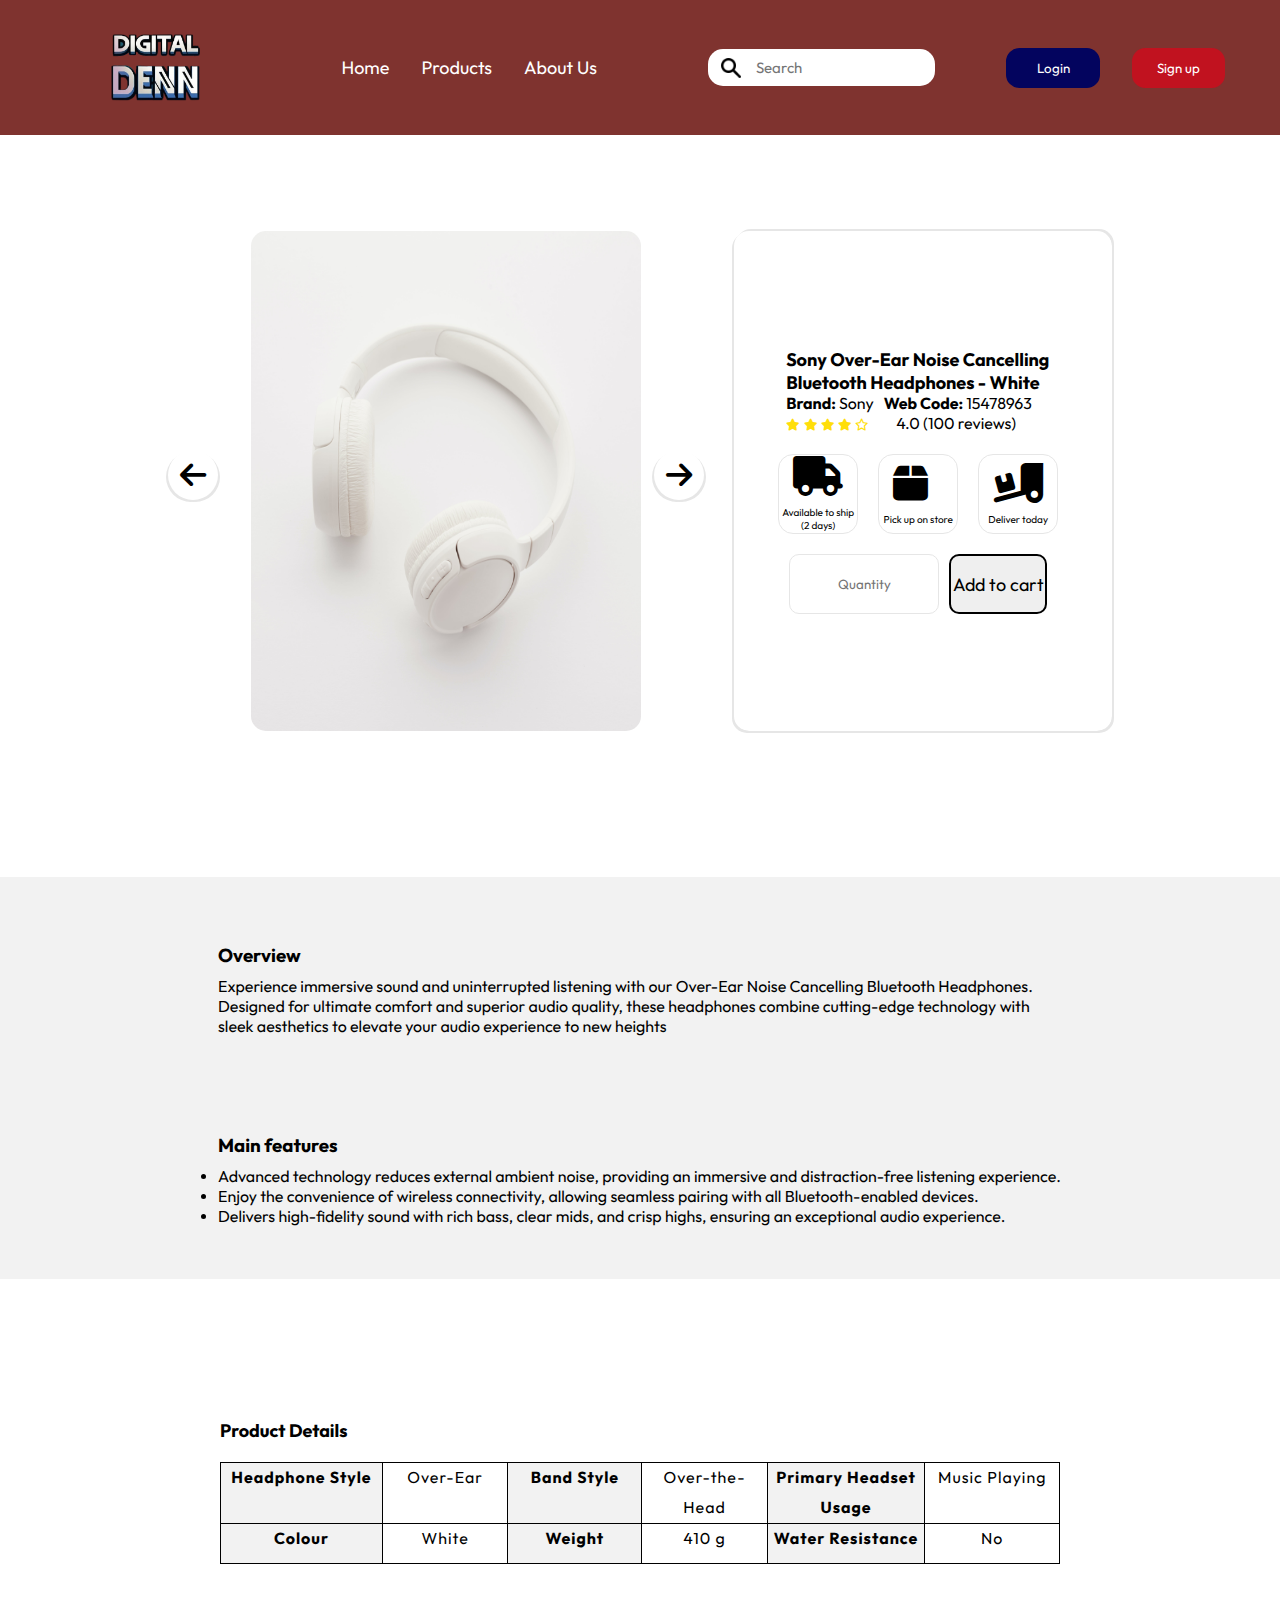
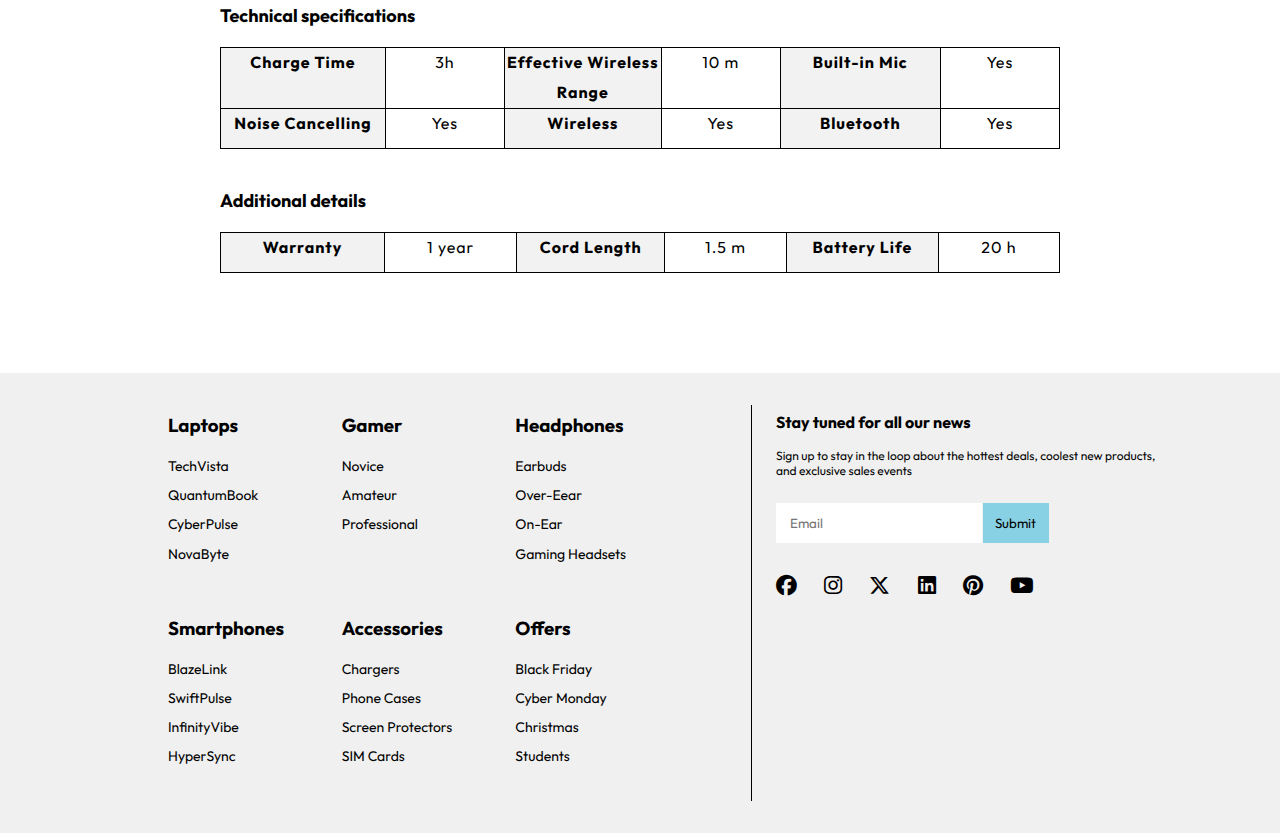
==== commit 4b07b759: "Resize footer design" ====
--- a/product.html
+++ b/product.html
@@ -6,7 +6,11 @@
         <meta name="description" content="Joseph Terrado: Web developer">
         <meta name="keywords" content="web developer, web, developer, front-end, html, css, javascript, react, sql">
         <link rel="stylesheet" href="./assets/style/product.css" media="all">
-        <title>Home Page</title>
+        <link rel="shortcut icon" href="./assets/images/logo.png?v=2">
+        <title>Products | Digital Den</title>
+        <script src="assets/scripts/login.js" defer></script>
+        <script src="assets/scripts/column-menu.js" defer></script>
+        <script src="assets/scripts/footer-menu.js" defer></script>
     </head>
     <body>
         <header>
@@ -33,7 +37,8 @@
                     <div class="display-input"><input type="search" placeholder="Search" class="search2"></div>
                 </div>
                 <div class="access-div">
-                    <div class="user-icon-div"><div><i class="fa-regular fa-user"></i></div></div>
+                    <div class="user-icon-div remove-on-login"><div><i class="fa-regular fa-user"></i></div></div>
+                    <div class="user-logged-in-div"><div><i class="fa-regular fa-user"></i></div></div>
                     <button class="log-in remove-on-login">Login</button>
                     <button class="sign-up remove-on-login">Sign up</button>
                     <div class="display-account-buttons">
@@ -93,7 +98,7 @@
                         </div>
                         <div class="add-quantity-options ">
                              <input type="text" class="quantity" placeholder="Quantity">
-                             <button class="add-to-car">Add to car</button>
+                             <button class="add-to-car">Add to cart</button>
                         </div>
                     </div>
                 </section>
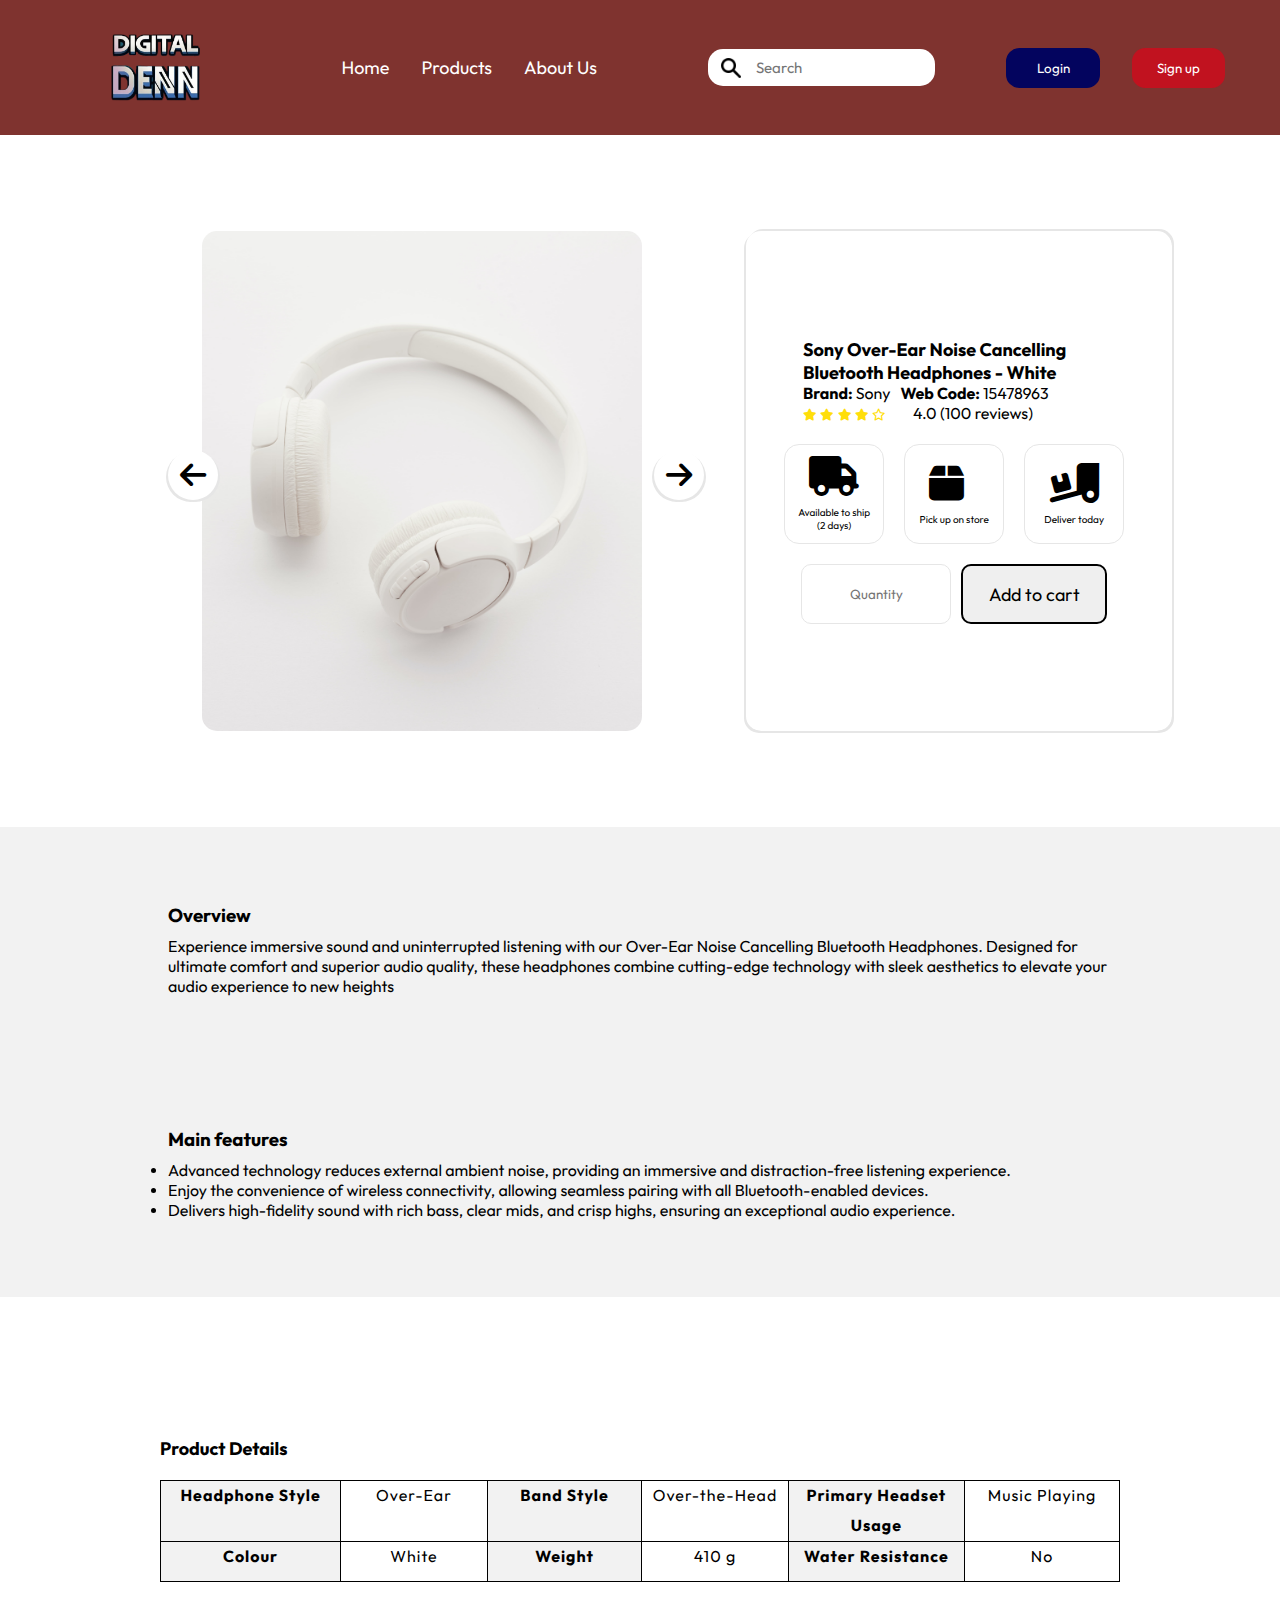
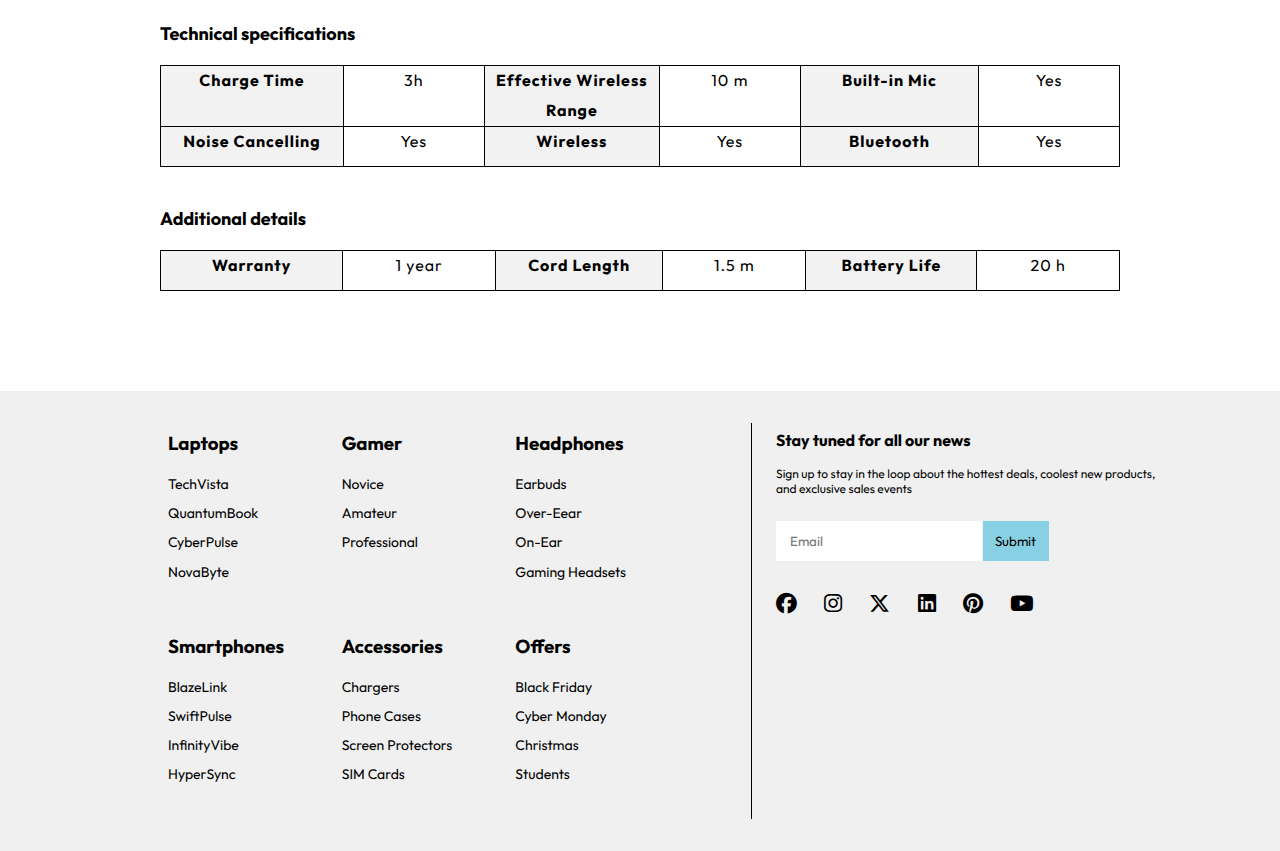
==== commit cc44d031: "absolute responsiveness nightmare" ====
--- a/product.html
+++ b/product.html
@@ -49,140 +49,140 @@
             </div>
         </header>
         <main>
-                <section class="row container sections-detail-products">
-                    <div class="column product-image ">
-                        <!--Photo by Sound On: https://www.pexels.com/photo/white-wireless-headphones-3394650/-->
-                        <figure class="flex-center">
-                            <img src="./assets/images/headphones-1.jpg"/>
-                        </figure>
-                        <div class="flex-center right-arrow">
-                            <i class="fa-solid fa-arrow-right"></i>
-                        </div>
-                        <div class="flex-center left-arrow">
-                            <i class="fa-solid fa-arrow-left"></i>
-                        </div>
-                        
+            <section class="row container sections-detail-products sections-products-image-overview">
+                <div class="column product-image ">
+                    <!--Photo by Sound On: https://www.pexels.com/photo/white-wireless-headphones-3394650/-->
+                    <figure class="flex-center">
+                        <img src="./assets/images/headphones-1.jpg"/>
+                    </figure>
+                    <div class="flex-center right-arrow">
+                        <i class="fa-solid fa-arrow-right"></i>
+                    </div>
+                    <div class="flex-center left-arrow">
+                        <i class="fa-solid fa-arrow-left"></i>
+                    </div>
+                    
+                </div >
+                <div class="column product-overview flex-center">
+                    <div class="product-titles">
+                         <h2>Sony Over-Ear Noise Cancelling Bluetooth Headphones - White</h2>
+                         <div class="product-details row">
+                            <p><span class="bold-letter">Brand: </span>Sony</p>
+                            <p><span class="bold-letter">Web Code: </span> 15478963</p>
+                         </div>
+                        <div class="reviews-section row ">
+                            <div class="review-stars">
+                                 <i class="fa-solid fa-star"></i>
+                                 <i class="fa-solid fa-star"></i>
+                                 <i class="fa-solid fa-star"></i>
+                                 <i class="fa-solid fa-star"></i>
+                                 <i class="fa-regular fa-star"></i>
+                             </div>
+                             <p>4.0 (100 reviews)</p>
+                         </div>
+                    </div>
+                    <div class="items-row">
+                        <div class="column purchase-options flex-center">
+                            <i class="fa-solid fa-truck shipping-items"></i>
+                            <p>Available to ship</p>
+                            <p>(2 days)</p>
+                        </div >
+                        <div class="column purchase-options flex-center">
+                            <i class="fa-solid fa-box shipping-items"></i>
+                            <p>Pick up on store</p>
+                        </div >
+                        <div class="column purchase-options flex-center">
+                            <i class="fa-solid fa-truck-ramp-box shipping-items"></i>
+                            <p>Deliver today</p>
+                        </div >
+                    </div>
+                    <div class="add-quantity-options ">
+                         <input type="text" class="quantity" placeholder="Quantity">
+                         <button class="add-to-car">Add to cart</button>
+                    </div>
+                </div>
+            </section>
+            
+            <section class="product-specifications sections-detail-products">
+                <div class="description-row container">
+                    <div class="column product-description ">
+                        <h3> Overview</h3>    
+                        <p>
+                            Experience immersive sound and uninterrupted listening with our Over-Ear Noise Cancelling Bluetooth Headphones. Designed for ultimate comfort and superior audio quality, 
+                            these headphones combine cutting-edge technology with sleek aesthetics to elevate your 
+                            audio experience to new heights
+                        </p>
                     </div >
-                    <div class="column product-overview flex-center">
-                        <div class="product-titles">
-                             <h2>Sony Over-Ear Noise Cancelling Bluetooth Headphones - White</h2>
-                             <div class="product-details row">
-                                <p><span class="bold-letter">Brand: </span>Sony</p>
-                                <p><span class="bold-letter">Web Code: </span> 15478963</p>
-                             </div>
-                            <div class="reviews-section row ">
-                                <div class="review-stars">
-                                     <i class="fa-solid fa-star"></i>
-                                     <i class="fa-solid fa-star"></i>
-                                     <i class="fa-solid fa-star"></i>
-                                     <i class="fa-solid fa-star"></i>
-                                     <i class="fa-regular fa-star"></i>
-                                 </div>
-                                 <p>4.0 (100 reviews)</p>
-                             </div>
-                        </div>
-                        <div class="items-row">
-                            <div class="column purchase-options flex-center">
-                                <i class="fa-solid fa-truck shipping-items"></i>
-                                <p>Available to ship</p>
-                                <p>(2 days)</p>
-                            </div >
-                            <div class="column purchase-options flex-center">
-                                <i class="fa-solid fa-box shipping-items"></i>
-                                <p>Pick up on store</p>
-                            </div >
-                            <div class="column purchase-options flex-center">
-                                <i class="fa-solid fa-truck-ramp-box shipping-items"></i>
-                                <p>Deliver today</p>
-                            </div >
-                        </div>
-                        <div class="add-quantity-options ">
-                             <input type="text" class="quantity" placeholder="Quantity">
-                             <button class="add-to-car">Add to cart</button>
-                        </div>
-                    </div>
-                </section>
+                    <div class="column product-description ">
+                        <h3> Main features</h3>    
+                        <ul>
+                             <li>Advanced technology reduces external ambient noise, providing an immersive and distraction-free listening experience.</li>
 
-                <section class="product-specifications sections-detail-products">
-                    <div class="description-row container">
-                        <div class="column product-description ">
-                            <h3> Overview</h3>    
-                            <p>
-                                Experience immersive sound and uninterrupted listening with our Over-Ear Noise Cancelling Bluetooth Headphones. Designed for ultimate comfort and superior audio quality, 
-                                these headphones combine cutting-edge technology with sleek aesthetics to elevate your 
-                                audio experience to new heights
-                            </p>
-                        </div >
-                        <div class="column product-description ">
-                            <h3> Main features</h3>    
-                            <ul>
-                                 <li>Advanced technology reduces external ambient noise, providing an immersive and distraction-free listening experience.</li>
+                             <li>Enjoy the convenience of wireless connectivity, allowing seamless pairing with all Bluetooth-enabled devices.</li>
 
-                                 <li>Enjoy the convenience of wireless connectivity, allowing seamless pairing with all Bluetooth-enabled devices.</li>
-
-                                 <li>Delivers high-fidelity sound with rich bass, clear mids, and crisp highs, ensuring an exceptional audio experience.</li>
-                            </ul>
-                        </div>
-                    </div>
-                </section>
-
-                <section class="product-specifications-tables container sections-detail-products">
-                    <div>
-                    <h2>Product Details</h2>
+                             <li>Delivers high-fidelity sound with rich bass, clear mids, and crisp highs, ensuring an exceptional audio experience.</li>
+                        </ul>
+                    </div>
+                </div>
+            </section>
+            
+            <section class="product-specifications-tables container sections-detail-products">
+                <div>
+                <h2>Product Details</h2>
+                <table class="table">
+                    <tr>
+                      <td>Headphone Style</td>
+                      <td>Over-Ear</td>
+                      <td>Band Style</td>
+                      <td>Over-the-Head</td>
+                      <td>Primary Headset Usage</td>
+                      <td>Music Playing</td>
+                    </tr>
+                    <tr>
+                      <td>Colour</td>
+                      <td>White</td>
+                      <td>Weight</td>
+                      <td>410 g</td>
+                      <td>Water Resistance</td>
+                      <td>No</td>
+                    </tr>
+                  </table>
+                </div>
+                <div>
+                  <h2>Technical specifications</h2>
+                  <table class="table">
+                      <tr>
+                        <td>Charge Time</td>
+                        <td>3h</td>
+                        <td>Effective Wireless Range</td>
+                        <td>10 m</td>
+                        <td>Built-in Mic</td>
+                        <td>Yes</td>
+                      </tr>
+                      <tr>
+                        <td>Noise Cancelling</td>
+                        <td>Yes</td>
+                        <td>Wireless</td>
+                        <td>Yes</td>
+                        <td>Bluetooth</td>
+                        <td>Yes</td>
+                      </tr>
+                    </table>
+                </div>
+                <div>
+                    <h2>Additional details</h2>
                     <table class="table">
                         <tr>
-                          <td>Headphone Style</td>
-                          <td>Over-Ear</td>
-                          <td>Band Style</td>
-                          <td>Over-the-Head</td>
-                          <td>Primary Headset Usage</td>
-                          <td>Music Playing</td>
-                        </tr>
-                        <tr>
-                          <td>Colour</td>
-                          <td>White</td>
-                          <td>Weight</td>
-                          <td>410 g</td>
-                          <td>Water Resistance</td>
-                          <td>No</td>
+                          <td>Warranty</td>
+                          <td>1 year</td>
+                          <td>Cord Length</td>
+                          <td>1.5 m</td>
+                          <td>Battery Life</td>
+                          <td>20 h</td>
                         </tr>
                       </table>
-                    </div>
-                    <div>
-                      <h2>Technical specifications</h2>
-                      <table class="table">
-                          <tr>
-                            <td>Charge Time</td>
-                            <td>3h</td>
-                            <td>Effective Wireless Range</td>
-                            <td>10 m</td>
-                            <td>Built-in Mic</td>
-                            <td>Yes</td>
-                          </tr>
-                          <tr>
-                            <td>Noise Cancelling</td>
-                            <td>Yes</td>
-                            <td>Wireless</td>
-                            <td>Yes</td>
-                            <td>Bluetooth</td>
-                            <td>Yes</td>
-                          </tr>
-                        </table>
-                    </div>
-                    <div>
-                        <h2>Additional details</h2>
-                        <table class="table">
-                            <tr>
-                              <td>Warranty</td>
-                              <td>1 year</td>
-                              <td>Cord Length</td>
-                              <td>1.5 m</td>
-                              <td>Battery Life</td>
-                              <td>20 h</td>
-                            </tr>
-                          </table>
-                      </div>
-                </section>
+                  </div>
+            </section>
         </main>
         <footer>
             <div class="container flex-footer">
--- a/assets/style/product.css
+++ b/assets/style/product.css
@@ -24,10 +24,12 @@
     flex-direction: column;
 }
 .column{
-    height: 550px;
     border-radius: 15px;
 }
 
+.product-description {
+  margin: 60px;
+}
 .product-image {
     width: 60%;
 }
@@ -40,6 +42,7 @@
     height: 540px;
     width: 65%;
     border-radius: 15px;
+    object-fit: cover;
 }
 
 
@@ -144,12 +147,6 @@
     padding: 0 50px 0 50px;
 }
 
-.product-description{
-    height: 260px;
-    padding: 60px;
-    width: 50%;
-}
-
 .product-specifications{
     background-color: #f2f2f2;
 }
@@ -349,10 +346,6 @@
         position: absolute;
         top: 50%;
         right: 45%;
-    }
-
-    .product-description {
-        width: 100%;
     }
 
     .table td{
@@ -386,22 +379,9 @@
     .description-row{
        flex-direction: column;
     }
-
-    .product-description{
-        height: 180px;
-        padding: 50px;
-    }
 }
 
 @media screen and (max-width: 1325px) {
-    .row .purchase-options{
-        height: 80px;
-        width: 80px;
-    }
-
-    .shipping-items{
-        font-size: px;
-    }
     .purchase-options p{
         font-size: 10px;
     }
@@ -431,10 +411,6 @@
         position: absolute;
         top: 50%;
         right: 45%;
-    }
-
-    .product-description {
-        width: 100%;
     }
 
     .table td{
@@ -500,8 +476,13 @@
     
     .product-image figure img{
         height: 540px;
-        width: 90%;
+        width: 100%;
         border-radius: 15px;
+    }
+
+    .sections-products-image-overview {
+      width: 90%;
+      min-width: 0;
     }
     
     .product-image .left-arrow{
@@ -524,9 +505,6 @@
         height: 45px;
         line-height: 45px;
         border-right: 1px solid #e6e6e6 ;
-    }
-    .product-description {
-        width: 100%;
     }
 
     .table td{
